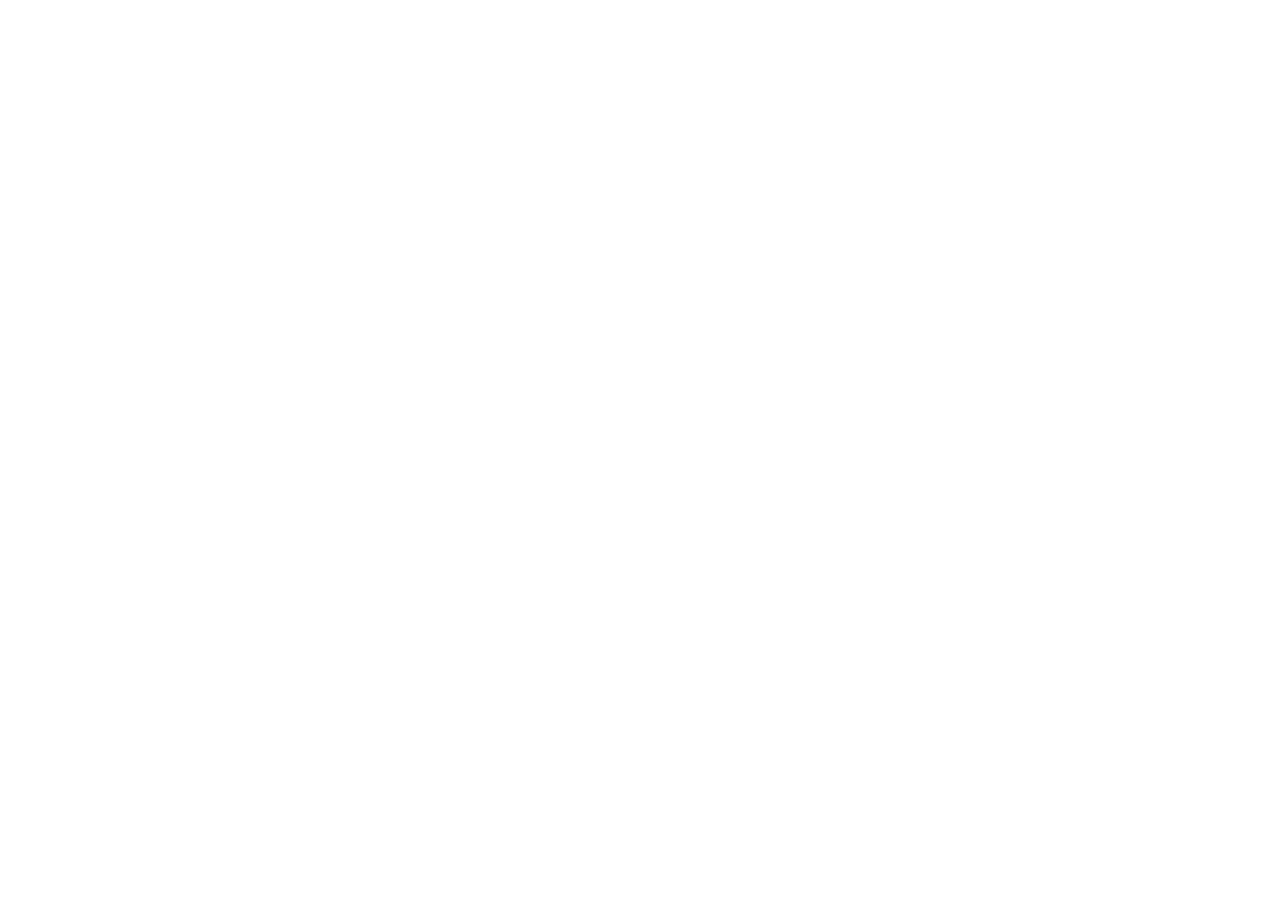
==== login.html @ 036896d8 "分支" ====
<!DOCTYPE html>
<html lang="en">
<head>
    <meta charset="UTF-8">
    <meta name="viewport" content="width=device-width, initial-scale=1.0">
    <title>登录页面</title>
    <link rel="stylesheet" href="assets/lib/layui/css/layui.css">
    <link rel="stylesheet" href="assets/css/login.css">
</head>
<body>
    <div class="login-bg">
        
    </div>
</body>
<script src="assets/lib/layui/layui.all.js"></script>
<script src="assets/js/login.js"></script>
</html>
---- assets/lib/layui/css/layui.css ----
/** layui-v2.5.6 MIT License By https://www.layui.com */
 .layui-inline,img{display:inline-block;vertical-align:middle}h1,h2,h3,h4,h5,h6{font-weight:400}.layui-edge,.layui-header,.layui-inline,.layui-main{position:relative}.layui-body,.layui-edge,.layui-elip{overflow:hidden}.layui-btn,.layui-edge,.layui-inline,img{vertical-align:middle}.layui-btn,.layui-disabled,.layui-icon,.layui-unselect{-moz-user-select:none;-webkit-user-select:none;-ms-user-select:none}.layui-elip,.layui-form-checkbox span,.layui-form-pane .layui-form-label{text-overflow:ellipsis;white-space:nowrap}.layui-breadcrumb,.layui-tree-btnGroup{visibility:hidden}blockquote,body,button,dd,div,dl,dt,form,h1,h2,h3,h4,h5,h6,input,li,ol,p,pre,td,textarea,th,ul{margin:0;padding:0;-webkit-tap-highlight-color:rgba(0,0,0,0)}a:active,a:hover{outline:0}img{border:none}li{list-style:none}table{border-collapse:collapse;border-spacing:0}h4,h5,h6{font-size:100%}button,input,optgroup,option,select,textarea{font-family:inherit;font-size:inherit;font-style:inherit;font-weight:inherit;outline:0}pre{white-space:pre-wrap;white-space:-moz-pre-wrap;white-space:-pre-wrap;white-space:-o-pre-wrap;word-wrap:break-word}body{line-height:24px;font:14px Helvetica Neue,Helvetica,PingFang SC,Tahoma,Arial,sans-serif}hr{height:1px;margin:10px 0;border:0;clear:both}a{color:#333;text-decoration:none}a:hover{color:#777}a cite{font-style:normal;*cursor:pointer}.layui-border-box,.layui-border-box *{box-sizing:border-box}.layui-box,.layui-box *{box-sizing:content-box}.layui-clear{clear:both;*zoom:1}.layui-clear:after{content:'\20';clear:both;*zoom:1;display:block;height:0}.layui-inline{*display:inline;*zoom:1}.layui-edge{display:inline-block;width:0;height:0;border-width:6px;border-style:dashed;border-color:transparent}.layui-edge-top{top:-4px;border-bottom-color:#999;border-bottom-style:solid}.layui-edge-right{border-left-color:#999;border-left-style:solid}.layui-edge-bottom{top:2px;border-top-color:#999;border-top-style:solid}.layui-edge-left{border-right-color:#999;border-right-style:solid}.layui-disabled,.layui-disabled:hover{color:#d2d2d2!important;cursor:not-allowed!important}.layui-circle{border-radius:100%}.layui-show{display:block!important}.layui-hide{display:none!important}@font-face{font-family:layui-icon;src:url(../font/iconfont.eot?v=256);src:url(../font/iconfont.eot?v=256#iefix) format('embedded-opentype'),url(../font/iconfont.woff2?v=256) format('woff2'),url(../font/iconfont.woff?v=256) format('woff'),url(../font/iconfont.ttf?v=256) format('truetype'),url(../font/iconfont.svg?v=256#layui-icon) format('svg')}.layui-icon{font-family:layui-icon!important;font-size:16px;font-style:normal;-webkit-font-smoothing:antialiased;-moz-osx-font-smoothing:grayscale}.layui-icon-reply-fill:before{content:"\e611"}.layui-icon-set-fill:before{content:"\e614"}.layui-icon-menu-fill:before{content:"\e60f"}.layui-icon-search:before{content:"\e615"}.layui-icon-share:before{content:"\e641"}.layui-icon-set-sm:before{content:"\e620"}.layui-icon-engine:before{content:"\e628"}.layui-icon-close:before{content:"\1006"}.layui-icon-close-fill:before{content:"\1007"}.layui-icon-chart-screen:before{content:"\e629"}.layui-icon-star:before{content:"\e600"}.layui-icon-circle-dot:before{content:"\e617"}.layui-icon-chat:before{content:"\e606"}.layui-icon-release:before{content:"\e609"}.layui-icon-list:before{content:"\e60a"}.layui-icon-chart:before{content:"\e62c"}.layui-icon-ok-circle:before{content:"\1005"}.layui-icon-layim-theme:before{content:"\e61b"}.layui-icon-table:before{content:"\e62d"}.layui-icon-right:before{content:"\e602"}.layui-icon-left:before{content:"\e603"}.layui-icon-cart-simple:before{content:"\e698"}.layui-icon-face-cry:before{content:"\e69c"}.layui-icon-face-smile:before{content:"\e6af"}.layui-icon-survey:before{content:"\e6b2"}.layui-icon-tree:before{content:"\e62e"}.layui-icon-ie:before{content:"\e7bb"}.layui-icon-upload-circle:before{content:"\e62f"}.layui-icon-add-circle:before{content:"\e61f"}.layui-icon-download-circle:before{content:"\e601"}.layui-icon-templeate-1:before{content:"\e630"}.layui-icon-util:before{content:"\e631"}.layui-icon-face-surprised:before{content:"\e664"}.layui-icon-edit:before{content:"\e642"}.layui-icon-speaker:before{content:"\e645"}.layui-icon-down:before{content:"\e61a"}.layui-icon-file:before{content:"\e621"}.layui-icon-layouts:before{content:"\e632"}.layui-icon-rate-half:before{content:"\e6c9"}.layui-icon-add-circle-fine:before{content:"\e608"}.layui-icon-prev-circle:before{content:"\e633"}.layui-icon-read:before{content:"\e705"}.layui-icon-404:before{content:"\e61c"}.layui-icon-carousel:before{content:"\e634"}.layui-icon-help:before{content:"\e607"}.layui-icon-code-circle:before{content:"\e635"}.layui-icon-windows:before{content:"\e67f"}.layui-icon-water:before{content:"\e636"}.layui-icon-username:before{content:"\e66f"}.layui-icon-find-fill:before{content:"\e670"}.layui-icon-about:before{content:"\e60b"}.layui-icon-location:before{content:"\e715"}.layui-icon-up:before{content:"\e619"}.layui-icon-pause:before{content:"\e651"}.layui-icon-date:before{content:"\e637"}.layui-icon-layim-uploadfile:before{content:"\e61d"}.layui-icon-delete:before{content:"\e640"}.layui-icon-play:before{content:"\e652"}.layui-icon-top:before{content:"\e604"}.layui-icon-firefox:before{content:"\e686"}.layui-icon-friends:before{content:"\e612"}.layui-icon-refresh-3:before{content:"\e9aa"}.layui-icon-ok:before{content:"\e605"}.layui-icon-layer:before{content:"\e638"}.layui-icon-face-smile-fine:before{content:"\e60c"}.layui-icon-dollar:before{content:"\e659"}.layui-icon-group:before{content:"\e613"}.layui-icon-layim-download:before{content:"\e61e"}.layui-icon-picture-fine:before{content:"\e60d"}.layui-icon-link:before{content:"\e64c"}.layui-icon-diamond:before{content:"\e735"}.layui-icon-log:before{content:"\e60e"}.layui-icon-key:before{content:"\e683"}.layui-icon-rate-solid:before{content:"\e67a"}.layui-icon-fonts-del:before{content:"\e64f"}.layui-icon-unlink:before{content:"\e64d"}.layui-icon-fonts-clear:before{content:"\e639"}.layui-icon-triangle-r:before{content:"\e623"}.layui-icon-circle:before{content:"\e63f"}.layui-icon-radio:before{content:"\e643"}.layui-icon-align-center:before{content:"\e647"}.layui-icon-align-right:before{content:"\e648"}.layui-icon-align-left:before{content:"\e649"}.layui-icon-loading-1:before{content:"\e63e"}.layui-icon-return:before{content:"\e65c"}.layui-icon-fonts-strong:before{content:"\e62b"}.layui-icon-upload:before{content:"\e67c"}.layui-icon-dialogue:before{content:"\e63a"}.layui-icon-video:before{content:"\e6ed"}.layui-icon-headset:before{content:"\e6fc"}.layui-icon-cellphone-fine:before{content:"\e63b"}.layui-icon-add-1:before{content:"\e654"}.layui-icon-face-smile-b:before{content:"\e650"}.layui-icon-fonts-html:before{content:"\e64b"}.layui-icon-screen-full:before{content:"\e622"}.layui-icon-form:before{content:"\e63c"}.layui-icon-cart:before{content:"\e657"}.layui-icon-camera-fill:before{content:"\e65d"}.layui-icon-tabs:before{content:"\e62a"}.layui-icon-heart-fill:before{content:"\e68f"}.layui-icon-fonts-code:before{content:"\e64e"}.layui-icon-ios:before{content:"\e680"}.layui-icon-at:before{content:"\e687"}.layui-icon-fire:before{content:"\e756"}.layui-icon-set:before{content:"\e716"}.layui-icon-fonts-u:before{content:"\e646"}.layui-icon-triangle-d:before{content:"\e625"}.layui-icon-tips:before{content:"\e702"}.layui-icon-picture:before{content:"\e64a"}.layui-icon-more-vertical:before{content:"\e671"}.layui-icon-bluetooth:before{content:"\e689"}.layui-icon-flag:before{content:"\e66c"}.layui-icon-loading:before{content:"\e63d"}.layui-icon-fonts-i:before{content:"\e644"}.layui-icon-refresh-1:before{content:"\e666"}.layui-icon-rmb:before{content:"\e65e"}.layui-icon-addition:before{content:"\e624"}.layui-icon-home:before{content:"\e68e"}.layui-icon-time:before{content:"\e68d"}.layui-icon-user:before{content:"\e770"}.layui-icon-notice:before{content:"\e667"}.layui-icon-chrome:before{content:"\e68a"}.layui-icon-edge:before{content:"\e68b"}.layui-icon-login-weibo:before{content:"\e675"}.layui-icon-voice:before{content:"\e688"}.layui-icon-upload-drag:before{content:"\e681"}.layui-icon-login-qq:before{content:"\e676"}.layui-icon-snowflake:before{content:"\e6b1"}.layui-icon-heart:before{content:"\e68c"}.layui-icon-logout:before{content:"\e682"}.layui-icon-file-b:before{content:"\e655"}.layui-icon-template:before{content:"\e663"}.layui-icon-transfer:before{content:"\e691"}.layui-icon-auz:before{content:"\e672"}.layui-icon-console:before{content:"\e665"}.layui-icon-app:before{content:"\e653"}.layui-icon-prev:before{content:"\e65a"}.layui-icon-website:before{content:"\e7ae"}.layui-icon-next:before{content:"\e65b"}.layui-icon-component:before{content:"\e857"}.layui-icon-android:before{content:"\e684"}.layui-icon-more:before{content:"\e65f"}.layui-icon-login-wechat:before{content:"\e677"}.layui-icon-shrink-right:before{content:"\e668"}.layui-icon-spread-left:before{content:"\e66b"}.layui-icon-camera:before{content:"\e660"}.layui-icon-note:before{content:"\e66e"}.layui-icon-refresh:before{content:"\e669"}.layui-icon-female:before{content:"\e661"}.layui-icon-male:before{content:"\e662"}.layui-icon-screen-restore:before{content:"\e758"}.layui-icon-password:before{content:"\e673"}.layui-icon-senior:before{content:"\e674"}.layui-icon-theme:before{content:"\e66a"}.layui-icon-tread:before{content:"\e6c5"}.layui-icon-praise:before{content:"\e6c6"}.layui-icon-star-fill:before{content:"\e658"}.layui-icon-rate:before{content:"\e67b"}.layui-icon-template-1:before{content:"\e656"}.layui-icon-vercode:before{content:"\e679"}.layui-icon-service:before{content:"\e626"}.layui-icon-cellphone:before{content:"\e678"}.layui-icon-print:before{content:"\e66d"}.layui-icon-cols:before{content:"\e610"}.layui-icon-wifi:before{content:"\e7e0"}.layui-icon-export:before{content:"\e67d"}.layui-icon-rss:before{content:"\e808"}.layui-icon-slider:before{content:"\e714"}.layui-icon-email:before{content:"\e618"}.layui-icon-subtraction:before{content:"\e67e"}.layui-icon-mike:before{content:"\e6dc"}.layui-icon-light:before{content:"\e748"}.layui-icon-gift:before{content:"\e627"}.layui-icon-mute:before{content:"\e685"}.layui-icon-reduce-circle:before{content:"\e616"}.layui-icon-music:before{content:"\e690"}.layui-main{width:1140px;margin:0 auto}.layui-header{z-index:1000;height:60px}.layui-header a:hover{transition:all .5s;-webkit-transition:all .5s}.layui-side{position:fixed;left:0;top:0;bottom:0;z-index:999;width:200px;overflow-x:hidden}.layui-side-scroll{position:relative;width:220px;height:100%;overflow-x:hidden}.layui-body{position:absolute;left:200px;right:0;top:0;bottom:0;z-index:998;width:auto;overflow-y:auto;box-sizing:border-box}.layui-layout-body{overflow:hidden}.layui-layout-admin .layui-header{background-color:#23262E}.layui-layout-admin .layui-side{top:60px;width:200px;overflow-x:hidden}.layui-layout-admin .layui-body{position:fixed;top:60px;bottom:44px}.layui-layout-admin .layui-main{width:auto;margin:0 15px}.layui-layout-admin .layui-footer{position:fixed;left:200px;right:0;bottom:0;height:44px;line-height:44px;padding:0 15px;background-color:#eee}.layui-layout-admin .layui-logo{position:absolute;left:0;top:0;width:200px;height:100%;line-height:60px;text-align:center;color:#009688;font-size:16px}.layui-layout-admin .layui-header .layui-nav{background:0 0}.layui-layout-left{position:absolute!important;left:200px;top:0}.layui-layout-right{position:absolute!important;right:0;top:0}.layui-container{position:relative;margin:0 auto;padding:0 15px;box-sizing:border-box}.layui-fluid{position:relative;margin:0 auto;padding:0 15px}.layui-row:after,.layui-row:before{content:'';display:block;clear:both}.layui-col-lg1,.layui-col-lg10,.layui-col-lg11,.layui-col-lg12,.layui-col-lg2,.layui-col-lg3,.layui-col-lg4,.layui-col-lg5,.layui-col-lg6,.layui-col-lg7,.layui-col-lg8,.layui-col-lg9,.layui-col-md1,.layui-col-md10,.layui-col-md11,.layui-col-md12,.layui-col-md2,.layui-col-md3,.layui-col-md4,.layui-col-md5,.layui-col-md6,.layui-col-md7,.layui-col-md8,.layui-col-md9,.layui-col-sm1,.layui-col-sm10,.layui-col-sm11,.layui-col-sm12,.layui-col-sm2,.layui-col-sm3,.layui-col-sm4,.layui-col-sm5,.layui-col-sm6,.layui-col-sm7,.layui-col-sm8,.layui-col-sm9,.layui-col-xs1,.layui-col-xs10,.layui-col-xs11,.layui-col-xs12,.layui-col-xs2,.layui-col-xs3,.layui-col-xs4,.layui-col-xs5,.layui-col-xs6,.layui-col-xs7,.layui-col-xs8,.layui-col-xs9{position:relative;display:block;box-sizing:border-box}.layui-col-xs1,.layui-col-xs10,.layui-col-xs11,.layui-col-xs12,.layui-col-xs2,.layui-col-xs3,.layui-col-xs4,.layui-col-xs5,.layui-col-xs6,.layui-col-xs7,.layui-col-xs8,.layui-col-xs9{float:left}.layui-col-xs1{width:8.33333333%}.layui-col-xs2{width:16.66666667%}.layui-col-xs3{width:25%}.layui-col-xs4{width:33.33333333%}.layui-col-xs5{width:41.66666667%}.layui-col-xs6{width:50%}.layui-col-xs7{width:58.33333333%}.layui-col-xs8{width:66.66666667%}.layui-col-xs9{width:75%}.layui-col-xs10{width:83.33333333%}.layui-col-xs11{width:91.66666667%}.layui-col-xs12{width:100%}.layui-col-xs-offset1{margin-left:8.33333333%}.layui-col-xs-offset2{margin-left:16.66666667%}.layui-col-xs-offset3{margin-left:25%}.layui-col-xs-offset4{margin-left:33.33333333%}.layui-col-xs-offset5{margin-left:41.66666667%}.layui-col-xs-offset6{margin-left:50%}.layui-col-xs-offset7{margin-left:58.33333333%}.layui-col-xs-offset8{margin-left:66.66666667%}.layui-col-xs-offset9{margin-left:75%}.layui-col-xs-offset10{margin-left:83.33333333%}.layui-col-xs-offset11{margin-left:91.66666667%}.layui-col-xs-offset12{margin-left:100%}@media screen and (max-width:768px){.layui-hide-xs{display:none!important}.layui-show-xs-block{display:block!important}.layui-show-xs-inline{display:inline!important}.layui-show-xs-inline-block{display:inline-block!important}}@media screen and (min-width:768px){.layui-container{width:750px}.layui-hide-sm{display:none!important}.layui-show-sm-block{display:block!important}.layui-show-sm-inline{display:inline!important}.layui-show-sm-inline-block{display:inline-block!important}.layui-col-sm1,.layui-col-sm10,.layui-col-sm11,.layui-col-sm12,.layui-col-sm2,.layui-col-sm3,.layui-col-sm4,.layui-col-sm5,.layui-col-sm6,.layui-col-sm7,.layui-col-sm8,.layui-col-sm9{float:left}.layui-col-sm1{width:8.33333333%}.layui-col-sm2{width:16.66666667%}.layui-col-sm3{width:25%}.layui-col-sm4{width:33.33333333%}.layui-col-sm5{width:41.66666667%}.layui-col-sm6{width:50%}.layui-col-sm7{width:58.33333333%}.layui-col-sm8{width:66.66666667%}.layui-col-sm9{width:75%}.layui-col-sm10{width:83.33333333%}.layui-col-sm11{width:91.66666667%}.layui-col-sm12{width:100%}.layui-col-sm-offset1{margin-left:8.33333333%}.layui-col-sm-offset2{margin-left:16.66666667%}.layui-col-sm-offset3{margin-left:25%}.layui-col-sm-offset4{margin-left:33.33333333%}.layui-col-sm-offset5{margin-left:41.66666667%}.layui-col-sm-offset6{margin-left:50%}.layui-col-sm-offset7{margin-left:58.33333333%}.layui-col-sm-offset8{margin-left:66.66666667%}.layui-col-sm-offset9{margin-left:75%}.layui-col-sm-offset10{margin-left:83.33333333%}.layui-col-sm-offset11{margin-left:91.66666667%}.layui-col-sm-offset12{margin-left:100%}}@media screen and (min-width:992px){.layui-container{width:970px}.layui-hide-md{display:none!important}.layui-show-md-block{display:block!important}.layui-show-md-inline{display:inline!important}.layui-show-md-inline-block{display:inline-block!important}.layui-col-md1,.layui-col-md10,.layui-col-md11,.layui-col-md12,.layui-col-md2,.layui-col-md3,.layui-col-md4,.layui-col-md5,.layui-col-md6,.layui-col-md7,.layui-col-md8,.layui-col-md9{float:left}.layui-col-md1{width:8.33333333%}.layui-col-md2{width:16.66666667%}.layui-col-md3{width:25%}.layui-col-md4{width:33.33333333%}.layui-col-md5{width:41.66666667%}.layui-col-md6{width:50%}.layui-col-md7{width:58.33333333%}.layui-col-md8{width:66.66666667%}.layui-col-md9{width:75%}.layui-col-md10{width:83.33333333%}.layui-col-md11{width:91.66666667%}.layui-col-md12{width:100%}.layui-col-md-offset1{margin-left:8.33333333%}.layui-col-md-offset2{margin-left:16.66666667%}.layui-col-md-offset3{margin-left:25%}.layui-col-md-offset4{margin-left:33.33333333%}.layui-col-md-offset5{margin-left:41.66666667%}.layui-col-md-offset6{margin-left:50%}.layui-col-md-offset7{margin-left:58.33333333%}.layui-col-md-offset8{margin-left:66.66666667%}.layui-col-md-offset9{margin-left:75%}.layui-col-md-offset10{margin-left:83.33333333%}.layui-col-md-offset11{margin-left:91.66666667%}.layui-col-md-offset12{margin-left:100%}}@media screen and (min-width:1200px){.layui-container{width:1170px}.layui-hide-lg{display:none!important}.layui-show-lg-block{display:block!important}.layui-show-lg-inline{display:inline!important}.layui-show-lg-inline-block{display:inline-block!important}.layui-col-lg1,.layui-col-lg10,.layui-col-lg11,.layui-col-lg12,.layui-col-lg2,.layui-col-lg3,.layui-col-lg4,.layui-col-lg5,.layui-col-lg6,.layui-col-lg7,.layui-col-lg8,.layui-col-lg9{float:left}.layui-col-lg1{width:8.33333333%}.layui-col-lg2{width:16.66666667%}.layui-col-lg3{width:25%}.layui-col-lg4{width:33.33333333%}.layui-col-lg5{width:41.66666667%}.layui-col-lg6{width:50%}.layui-col-lg7{width:58.33333333%}.layui-col-lg8{width:66.66666667%}.layui-col-lg9{width:75%}.layui-col-lg10{width:83.33333333%}.layui-col-lg11{width:91.66666667%}.layui-col-lg12{width:100%}.layui-col-lg-offset1{margin-left:8.33333333%}.layui-col-lg-offset2{margin-left:16.66666667%}.layui-col-lg-offset3{margin-left:25%}.layui-col-lg-offset4{margin-left:33.33333333%}.layui-col-lg-offset5{margin-left:41.66666667%}.layui-col-lg-offset6{margin-left:50%}.layui-col-lg-offset7{margin-left:58.33333333%}.layui-col-lg-offset8{margin-left:66.66666667%}.layui-col-lg-offset9{margin-left:75%}.layui-col-lg-offset10{margin-left:83.33333333%}.layui-col-lg-offset11{margin-left:91.66666667%}.layui-col-lg-offset12{margin-left:100%}}.layui-col-space1{margin:-.5px}.layui-col-space1>*{padding:.5px}.layui-col-space2{margin:-1px}.layui-col-space2>*{padding:1px}.layui-col-space4{margin:-2px}.layui-col-space4>*{padding:2px}.layui-col-space5{margin:-2.5px}.layui-col-space5>*{padding:2.5px}.layui-col-space6{margin:-3px}.layui-col-space6>*{padding:3px}.layui-col-space8{margin:-4px}.layui-col-space8>*{padding:4px}.layui-col-space10{margin:-5px}.layui-col-space10>*{padding:5px}.layui-col-space12{margin:-6px}.layui-col-space12>*{padding:6px}.layui-col-space14{margin:-7px}.layui-col-space14>*{padding:7px}.layui-col-space15{margin:-7.5px}.layui-col-space15>*{padding:7.5px}.layui-col-space16{margin:-8px}.layui-col-space16>*{padding:8px}.layui-col-space18{margin:-9px}.layui-col-space18>*{padding:9px}.layui-col-space20{margin:-10px}.layui-col-space20>*{padding:10px}.layui-col-space22{margin:-11px}.layui-col-space22>*{padding:11px}.layui-col-space24{margin:-12px}.layui-col-space24>*{padding:12px}.layui-col-space25{margin:-12.5px}.layui-col-space25>*{padding:12.5px}.layui-col-space26{margin:-13px}.layui-col-space26>*{padding:13px}.layui-col-space28{margin:-14px}.layui-col-space28>*{padding:14px}.layui-col-space30{margin:-15px}.layui-col-space30>*{padding:15px}.layui-btn,.layui-input,.layui-select,.layui-textarea,.layui-upload-button{outline:0;-webkit-appearance:none;transition:all .3s;-webkit-transition:all .3s;box-sizing:border-box}.layui-elem-quote{margin-bottom:10px;padding:15px;line-height:22px;border-left:5px solid #009688;border-radius:0 2px 2px 0;background-color:#f2f2f2}.layui-quote-nm{border-style:solid;border-width:1px 1px 1px 5px;background:0 0}.layui-elem-field{margin-bottom:10px;padding:0;border-width:1px;border-style:solid}.layui-elem-field legend{margin-left:20px;padding:0 10px;font-size:20px;font-weight:300}.layui-field-title{margin:10px 0 20px;border-width:1px 0 0}.layui-field-box{padding:10px 15px}.layui-field-title .layui-field-box{padding:10px 0}.layui-progress{position:relative;height:6px;border-radius:20px;background-color:#e2e2e2}.layui-progress-bar{position:absolute;left:0;top:0;width:0;max-width:100%;height:6px;border-radius:20px;text-align:right;background-color:#5FB878;transition:all .3s;-webkit-transition:all .3s}.layui-progress-big,.layui-progress-big .layui-progress-bar{height:18px;line-height:18px}.layui-progress-text{position:relative;top:-20px;line-height:18px;font-size:12px;color:#666}.layui-progress-big .layui-progress-text{position:static;padding:0 10px;color:#fff}.layui-collapse{border-width:1px;border-style:solid;border-radius:2px}.layui-colla-content,.layui-colla-item{border-top-width:1px;border-top-style:solid}.layui-colla-item:first-child{border-top:none}.layui-colla-title{position:relative;height:42px;line-height:42px;padding:0 15px 0 35px;color:#333;background-color:#f2f2f2;cursor:pointer;font-size:14px;overflow:hidden}.layui-colla-content{display:none;padding:10px 15px;line-height:22px;color:#666}.layui-colla-icon{position:absolute;left:15px;top:0;font-size:14px}.layui-card{margin-bottom:15px;border-radius:2px;background-color:#fff;box-shadow:0 1px 2px 0 rgba(0,0,0,.05)}.layui-card:last-child{margin-bottom:0}.layui-card-header{position:relative;height:42px;line-height:42px;padding:0 15px;border-bottom:1px solid #f6f6f6;color:#333;border-radius:2px 2px 0 0;font-size:14px}.layui-bg-black,.layui-bg-blue,.layui-bg-cyan,.layui-bg-green,.layui-bg-orange,.layui-bg-red{color:#fff!important}.layui-card-body{position:relative;padding:10px 15px;line-height:24px}.layui-card-body[pad15]{padding:15px}.layui-card-body[pad20]{padding:20px}.layui-card-body .layui-table{margin:5px 0}.layui-card .layui-tab{margin:0}.layui-panel-window{position:relative;padding:15px;border-radius:0;border-top:5px solid #E6E6E6;background-color:#fff}.layui-auxiliar-moving{position:fixed;left:0;right:0;top:0;bottom:0;width:100%;height:100%;background:0 0;z-index:9999999999}.layui-form-label,.layui-form-mid,.layui-form-select,.layui-input-block,.layui-input-inline,.layui-textarea{position:relative}.layui-bg-red{background-color:#FF5722!important}.layui-bg-orange{background-color:#FFB800!important}.layui-bg-green{background-color:#009688!important}.layui-bg-cyan{background-color:#2F4056!important}.layui-bg-blue{background-color:#1E9FFF!important}.layui-bg-black{background-color:#393D49!important}.layui-bg-gray{background-color:#eee!important;color:#666!important}.layui-badge-rim,.layui-colla-content,.layui-colla-item,.layui-collapse,.layui-elem-field,.layui-form-pane .layui-form-item[pane],.layui-form-pane .layui-form-label,.layui-input,.layui-layedit,.layui-layedit-tool,.layui-quote-nm,.layui-select,.layui-tab-bar,.layui-tab-card,.layui-tab-title,.layui-tab-title .layui-this:after,.layui-textarea{border-color:#e6e6e6}.layui-timeline-item:before,hr{background-color:#e6e6e6}.layui-text{line-height:22px;font-size:14px;color:#666}.layui-text h1,.layui-text h2,.layui-text h3{font-weight:500;color:#333}.layui-text h1{font-size:30px}.layui-text h2{font-size:24px}.layui-text h3{font-size:18px}.layui-text a:not(.layui-btn){color:#01AAED}.layui-text a:not(.layui-btn):hover{text-decoration:underline}.layui-text ul{padding:5px 0 5px 15px}.layui-text ul li{margin-top:5px;list-style-type:disc}.layui-text em,.layui-word-aux{color:#999!important;padding:0 5px!important}.layui-btn{display:inline-block;height:38px;line-height:38px;padding:0 18px;background-color:#009688;color:#fff;white-space:nowrap;text-align:center;font-size:14px;border:none;border-radius:2px;cursor:pointer}.layui-btn:hover{opacity:.8;filter:alpha(opacity=80);color:#fff}.layui-btn:active{opacity:1;filter:alpha(opacity=100)}.layui-btn+.layui-btn{margin-left:10px}.layui-btn-container{font-size:0}.layui-btn-container .layui-btn{margin-right:10px;margin-bottom:10px}.layui-btn-container .layui-btn+.layui-btn{margin-left:0}.layui-table .layui-btn-container .layui-btn{margin-bottom:9px}.layui-btn-radius{border-radius:100px}.layui-btn .layui-icon{margin-right:3px;font-size:18px;vertical-align:bottom;vertical-align:middle\9}.layui-btn-primary{border:1px solid #C9C9C9;background-color:#fff;color:#555}.layui-btn-primary:hover{border-color:#009688;color:#333}.layui-btn-normal{background-color:#1E9FFF}.layui-btn-warm{background-color:#FFB800}.layui-btn-danger{background-color:#FF5722}.layui-btn-checked{background-color:#5FB878}.layui-btn-disabled,.layui-btn-disabled:active,.layui-btn-disabled:hover{border:1px solid #e6e6e6;background-color:#FBFBFB;color:#C9C9C9;cursor:not-allowed;opacity:1}.layui-btn-lg{height:44px;line-height:44px;padding:0 25px;font-size:16px}.layui-btn-sm{height:30px;line-height:30px;padding:0 10px;font-size:12px}.layui-btn-sm i{font-size:16px!important}.layui-btn-xs{height:22px;line-height:22px;padding:0 5px;font-size:12px}.layui-btn-xs i{font-size:14px!important}.layui-btn-group{display:inline-block;vertical-align:middle;font-size:0}.layui-btn-group .layui-btn{margin-left:0!important;margin-right:0!important;border-left:1px solid rgba(255,255,255,.5);border-radius:0}.layui-btn-group .layui-btn-primary{border-left:none}.layui-btn-group .layui-btn-primary:hover{border-color:#C9C9C9;color:#009688}.layui-btn-group .layui-btn:first-child{border-left:none;border-radius:2px 0 0 2px}.layui-btn-group .layui-btn-primary:first-child{border-left:1px solid #c9c9c9}.layui-btn-group .layui-btn:last-child{border-radius:0 2px 2px 0}.layui-btn-group .layui-btn+.layui-btn{margin-left:0}.layui-btn-group+.layui-btn-group{margin-left:10px}.layui-btn-fluid{width:100%}.layui-input,.layui-select,.layui-textarea{height:38px;line-height:1.3;line-height:38px\9;border-width:1px;border-style:solid;background-color:#fff;border-radius:2px}.layui-input::-webkit-input-placeholder,.layui-select::-webkit-input-placeholder,.layui-textarea::-webkit-input-placeholder{line-height:1.3}.layui-input,.layui-textarea{display:block;width:100%;padding-left:10px}.layui-input:hover,.layui-textarea:hover{border-color:#D2D2D2!important}.layui-input:focus,.layui-textarea:focus{border-color:#C9C9C9!important}.layui-textarea{min-height:100px;height:auto;line-height:20px;padding:6px 10px;resize:vertical}.layui-select{padding:0 10px}.layui-form input[type=checkbox],.layui-form input[type=radio],.layui-form select{display:none}.layui-form [lay-ignore]{display:initial}.layui-form-item{margin-bottom:15px;clear:both;*zoom:1}.layui-form-item:after{content:'\20';clear:both;*zoom:1;display:block;height:0}.layui-form-label{float:left;display:block;padding:9px 15px;width:80px;font-weight:400;line-height:20px;text-align:right}.layui-form-label-col{display:block;float:none;padding:9px 0;line-height:20px;text-align:left}.layui-form-item .layui-inline{margin-bottom:5px;margin-right:10px}.layui-input-block{margin-left:110px;min-height:36px}.layui-input-inline{display:inline-block;vertical-align:middle}.layui-form-item .layui-input-inline{float:left;width:190px;margin-right:10px}.layui-form-text .layui-input-inline{width:auto}.layui-form-mid{float:left;display:block;padding:9px 0!important;line-height:20px;margin-right:10px}.layui-form-danger+.layui-form-select .layui-input,.layui-form-danger:focus{border-color:#FF5722!important}.layui-form-select .layui-input{padding-right:30px;cursor:pointer}.layui-form-select .layui-edge{position:absolute;right:10px;top:50%;margin-top:-3px;cursor:pointer;border-width:6px;border-top-color:#c2c2c2;border-top-style:solid;transition:all .3s;-webkit-transition:all .3s}.layui-form-select dl{display:none;position:absolute;left:0;top:42px;padding:5px 0;z-index:899;min-width:100%;border:1px solid #d2d2d2;max-height:300px;overflow-y:auto;background-color:#fff;border-radius:2px;box-shadow:0 2px 4px rgba(0,0,0,.12);box-sizing:border-box}.layui-form-select dl dd,.layui-form-select dl dt{padding:0 10px;line-height:36px;white-space:nowrap;overflow:hidden;text-overflow:ellipsis}.layui-form-select dl dt{font-size:12px;color:#999}.layui-form-select dl dd{cursor:pointer}.layui-form-select dl dd:hover{background-color:#f2f2f2;-webkit-transition:.5s all;transition:.5s all}.layui-form-select .layui-select-group dd{padding-left:20px}.layui-form-select dl dd.layui-select-tips{padding-left:10px!important;color:#999}.layui-form-select dl dd.layui-this{background-color:#5FB878;color:#fff}.layui-form-checkbox,.layui-form-select dl dd.layui-disabled{background-color:#fff}.layui-form-selected dl{display:block}.layui-form-checkbox,.layui-form-checkbox *,.layui-form-switch{display:inline-block;vertical-align:middle}.layui-form-selected .layui-edge{margin-top:-9px;-webkit-transform:rotate(180deg);transform:rotate(180deg);margin-top:-3px\9}:root .layui-form-selected .layui-edge{margin-top:-9px\0/IE9}.layui-form-selectup dl{top:auto;bottom:42px}.layui-select-none{margin:5px 0;text-align:center;color:#999}.layui-select-disabled .layui-disabled{border-color:#eee!important}.layui-select-disabled .layui-edge{border-top-color:#d2d2d2}.layui-form-checkbox{position:relative;height:30px;line-height:30px;margin-right:10px;padding-right:30px;cursor:pointer;font-size:0;-webkit-transition:.1s linear;transition:.1s linear;box-sizing:border-box}.layui-form-checkbox span{padding:0 10px;height:100%;font-size:14px;border-radius:2px 0 0 2px;background-color:#d2d2d2;color:#fff;overflow:hidden}.layui-form-checkbox:hover span{background-color:#c2c2c2}.layui-form-checkbox i{position:absolute;right:0;top:0;width:30px;height:28px;border:1px solid #d2d2d2;border-left:none;border-radius:0 2px 2px 0;color:#fff;font-size:20px;text-align:center}.layui-form-checkbox:hover i{border-color:#c2c2c2;color:#c2c2c2}.layui-form-checked,.layui-form-checked:hover{border-color:#5FB878}.layui-form-checked span,.layui-form-checked:hover span{background-color:#5FB878}.layui-form-checked i,.layui-form-checked:hover i{color:#5FB878}.layui-form-item .layui-form-checkbox{margin-top:4px}.layui-form-checkbox[lay-skin=primary]{height:auto!important;line-height:normal!important;min-width:18px;min-height:18px;border:none!important;margin-right:0;padding-left:28px;padding-right:0;background:0 0}.layui-form-checkbox[lay-skin=primary] span{padding-left:0;padding-right:15px;line-height:18px;background:0 0;color:#666}.layui-form-checkbox[lay-skin=primary] i{right:auto;left:0;width:16px;height:16px;line-height:16px;border:1px solid #d2d2d2;font-size:12px;border-radius:2px;background-color:#fff;-webkit-transition:.1s linear;transition:.1s linear}.layui-form-checkbox[lay-skin=primary]:hover i{border-color:#5FB878;color:#fff}.layui-form-checked[lay-skin=primary] i{border-color:#5FB878!important;background-color:#5FB878;color:#fff}.layui-checkbox-disbaled[lay-skin=primary] span{background:0 0!important;color:#c2c2c2}.layui-checkbox-disbaled[lay-skin=primary]:hover i{border-color:#d2d2d2}.layui-form-item .layui-form-checkbox[lay-skin=primary]{margin-top:10px}.layui-form-switch{position:relative;height:22px;line-height:22px;min-width:35px;padding:0 5px;margin-top:8px;border:1px solid #d2d2d2;border-radius:20px;cursor:pointer;background-color:#fff;-webkit-transition:.1s linear;transition:.1s linear}.layui-form-switch i{position:absolute;left:5px;top:3px;width:16px;height:16px;border-radius:20px;background-color:#d2d2d2;-webkit-transition:.1s linear;transition:.1s linear}.layui-form-switch em{position:relative;top:0;width:25px;margin-left:21px;padding:0!important;text-align:center!important;color:#999!important;font-style:normal!important;font-size:12px}.layui-form-onswitch{border-color:#5FB878;background-color:#5FB878}.layui-checkbox-disbaled,.layui-checkbox-disbaled i{border-color:#e2e2e2!important}.layui-form-onswitch i{left:100%;margin-left:-21px;background-color:#fff}.layui-form-onswitch em{margin-left:5px;margin-right:21px;color:#fff!important}.layui-checkbox-disbaled span{background-color:#e2e2e2!important}.layui-checkbox-disbaled:hover i{color:#fff!important}[lay-radio]{display:none}.layui-form-radio,.layui-form-radio *{display:inline-block;vertical-align:middle}.layui-form-radio{line-height:28px;margin:6px 10px 0 0;padding-right:10px;cursor:pointer;font-size:0}.layui-form-radio *{font-size:14px}.layui-form-radio>i{margin-right:8px;font-size:22px;color:#c2c2c2}.layui-form-radio>i:hover,.layui-form-radioed>i{color:#5FB878}.layui-radio-disbaled>i{color:#e2e2e2!important}.layui-form-pane .layui-form-label{width:110px;padding:8px 15px;height:38px;line-height:20px;border-width:1px;border-style:solid;border-radius:2px 0 0 2px;text-align:center;background-color:#FBFBFB;overflow:hidden;box-sizing:border-box}.layui-form-pane .layui-input-inline{margin-left:-1px}.layui-form-pane .layui-input-block{margin-left:110px;left:-1px}.layui-form-pane .layui-input{border-radius:0 2px 2px 0}.layui-form-pane .layui-form-text .layui-form-label{float:none;width:100%;border-radius:2px;box-sizing:border-box;text-align:left}.layui-form-pane .layui-form-text .layui-input-inline{display:block;margin:0;top:-1px;clear:both}.layui-form-pane .layui-form-text .layui-input-block{margin:0;left:0;top:-1px}.layui-form-pane .layui-form-text .layui-textarea{min-height:100px;border-radius:0 0 2px 2px}.layui-form-pane .layui-form-checkbox{margin:4px 0 4px 10px}.layui-form-pane .layui-form-radio,.layui-form-pane .layui-form-switch{margin-top:6px;margin-left:10px}.layui-form-pane .layui-form-item[pane]{position:relative;border-width:1px;border-style:solid}.layui-form-pane .layui-form-item[pane] .layui-form-label{position:absolute;left:0;top:0;height:100%;border-width:0 1px 0 0}.layui-form-pane .layui-form-item[pane] .layui-input-inline{margin-left:110px}@media screen and (max-width:450px){.layui-form-item .layui-form-label{text-overflow:ellipsis;overflow:hidden;white-space:nowrap}.layui-form-item .layui-inline{display:block;margin-right:0;margin-bottom:20px;clear:both}.layui-form-item .layui-inline:after{content:'\20';clear:both;display:block;height:0}.layui-form-item .layui-input-inline{display:block;float:none;left:-3px;width:auto;margin:0 0 10px 112px}.layui-form-item .layui-input-inline+.layui-form-mid{margin-left:110px;top:-5px;padding:0}.layui-form-item .layui-form-checkbox{margin-right:5px;margin-bottom:5px}}.layui-layedit{border-width:1px;border-style:solid;border-radius:2px}.layui-layedit-tool{padding:3px 5px;border-bottom-width:1px;border-bottom-style:solid;font-size:0}.layedit-tool-fixed{position:fixed;top:0;border-top:1px solid #e2e2e2}.layui-layedit-tool .layedit-tool-mid,.layui-layedit-tool .layui-icon{display:inline-block;vertical-align:middle;text-align:center;font-size:14px}.layui-layedit-tool .layui-icon{position:relative;width:32px;height:30px;line-height:30px;margin:3px 5px;color:#777;cursor:pointer;border-radius:2px}.layui-layedit-tool .layui-icon:hover{color:#393D49}.layui-layedit-tool .layui-icon:active{color:#000}.layui-layedit-tool .layedit-tool-active{background-color:#e2e2e2;color:#000}.layui-layedit-tool .layui-disabled,.layui-layedit-tool .layui-disabled:hover{color:#d2d2d2;cursor:not-allowed}.layui-layedit-tool .layedit-tool-mid{width:1px;height:18px;margin:0 10px;background-color:#d2d2d2}.layedit-tool-html{width:50px!important;font-size:30px!important}.layedit-tool-b,.layedit-tool-code,.layedit-tool-help{font-size:16px!important}.layedit-tool-d,.layedit-tool-face,.layedit-tool-image,.layedit-tool-unlink{font-size:18px!important}.layedit-tool-image input{position:absolute;font-size:0;left:0;top:0;width:100%;height:100%;opacity:.01;filter:Alpha(opacity=1);cursor:pointer}.layui-layedit-iframe iframe{display:block;width:100%}#LAY_layedit_code{overflow:hidden}.layui-laypage{display:inline-block;*display:inline;*zoom:1;vertical-align:middle;margin:10px 0;font-size:0}.layui-laypage>a:first-child,.layui-laypage>a:first-child em{border-radius:2px 0 0 2px}.layui-laypage>a:last-child,.layui-laypage>a:last-child em{border-radius:0 2px 2px 0}.layui-laypage>:first-child{margin-left:0!important}.layui-laypage>:last-child{margin-right:0!important}.layui-laypage a,.layui-laypage button,.layui-laypage input,.layui-laypage select,.layui-laypage span{border:1px solid #e2e2e2}.layui-laypage a,.layui-laypage span{display:inline-block;*display:inline;*zoom:1;vertical-align:middle;padding:0 15px;height:28px;line-height:28px;margin:0 -1px 5px 0;background-color:#fff;color:#333;font-size:12px}.layui-flow-more a *,.layui-laypage input,.layui-table-view select[lay-ignore]{display:inline-block}.layui-laypage a:hover{color:#009688}.layui-laypage em{font-style:normal}.layui-laypage .layui-laypage-spr{color:#999;font-weight:700}.layui-laypage a{text-decoration:none}.layui-laypage .layui-laypage-curr{position:relative}.layui-laypage .layui-laypage-curr em{position:relative;color:#fff}.layui-laypage .layui-laypage-curr .layui-laypage-em{position:absolute;left:-1px;top:-1px;padding:1px;width:100%;height:100%;background-color:#009688}.layui-laypage-em{border-radius:2px}.layui-laypage-next em,.layui-laypage-prev em{font-family:Sim sun;font-size:16px}.layui-laypage .layui-laypage-count,.layui-laypage .layui-laypage-limits,.layui-laypage .layui-laypage-refresh,.layui-laypage .layui-laypage-skip{margin-left:10px;margin-right:10px;padding:0;border:none}.layui-laypage .layui-laypage-limits,.layui-laypage .layui-laypage-refresh{vertical-align:top}.layui-laypage .layui-laypage-refresh i{font-size:18px;cursor:pointer}.layui-laypage select{height:22px;padding:3px;border-radius:2px;cursor:pointer}.layui-laypage .layui-laypage-skip{height:30px;line-height:30px;color:#999}.layui-laypage button,.layui-laypage input{height:30px;line-height:30px;border-radius:2px;vertical-align:top;background-color:#fff;box-sizing:border-box}.layui-laypage input{width:40px;margin:0 10px;padding:0 3px;text-align:center}.layui-laypage input:focus,.layui-laypage select:focus{border-color:#009688!important}.layui-laypage button{margin-left:10px;padding:0 10px;cursor:pointer}.layui-table,.layui-table-view{margin:10px 0}.layui-flow-more{margin:10px 0;text-align:center;color:#999;font-size:14px}.layui-flow-more a{height:32px;line-height:32px}.layui-flow-more a *{vertical-align:top}.layui-flow-more a cite{padding:0 20px;border-radius:3px;background-color:#eee;color:#333;font-style:normal}.layui-flow-more a cite:hover{opacity:.8}.layui-flow-more a i{font-size:30px;color:#737383}.layui-table{width:100%;background-color:#fff;color:#666}.layui-table tr{transition:all .3s;-webkit-transition:all .3s}.layui-table th{text-align:left;font-weight:400}.layui-table tbody tr:hover,.layui-table thead tr,.layui-table-click,.layui-table-header,.layui-table-hover,.layui-table-mend,.layui-table-patch,.layui-table-tool,.layui-table-total,.layui-table-total tr,.layui-table[lay-even] tr:nth-child(even){background-color:#f2f2f2}.layui-table td,.layui-table th,.layui-table-col-set,.layui-table-fixed-r,.layui-table-grid-down,.layui-table-header,.layui-table-page,.layui-table-tips-main,.layui-table-tool,.layui-table-total,.layui-table-view,.layui-table[lay-skin=line],.layui-table[lay-skin=row]{border-width:1px;border-style:solid;border-color:#e6e6e6}.layui-table td,.layui-table th{position:relative;padding:9px 15px;min-height:20px;line-height:20px;font-size:14px}.layui-table[lay-skin=line] td,.layui-table[lay-skin=line] th{border-width:0 0 1px}.layui-table[lay-skin=row] td,.layui-table[lay-skin=row] th{border-width:0 1px 0 0}.layui-table[lay-skin=nob] td,.layui-table[lay-skin=nob] th{border:none}.layui-table img{max-width:100px}.layui-table[lay-size=lg] td,.layui-table[lay-size=lg] th{padding:15px 30px}.layui-table-view .layui-table[lay-size=lg] .layui-table-cell{height:40px;line-height:40px}.layui-table[lay-size=sm] td,.layui-table[lay-size=sm] th{font-size:12px;padding:5px 10px}.layui-table-view .layui-table[lay-size=sm] .layui-table-cell{height:20px;line-height:20px}.layui-table[lay-data]{display:none}.layui-table-box{position:relative;overflow:hidden}.layui-table-view .layui-table{position:relative;width:auto;margin:0}.layui-table-view .layui-table[lay-skin=line]{border-width:0 1px 0 0}.layui-table-view .layui-table[lay-skin=row]{border-width:0 0 1px}.layui-table-view .layui-table td,.layui-table-view .layui-table th{padding:5px 0;border-top:none;border-left:none}.layui-table-view .layui-table th.layui-unselect .layui-table-cell span{cursor:pointer}.layui-table-view .layui-table td{cursor:default}.layui-table-view .layui-table td[data-edit=text]{cursor:text}.layui-table-view .layui-form-checkbox[lay-skin=primary] i{width:18px;height:18px}.layui-table-view .layui-form-radio{line-height:0;padding:0}.layui-table-view .layui-form-radio>i{margin:0;font-size:20px}.layui-table-init{position:absolute;left:0;top:0;width:100%;height:100%;text-align:center;z-index:110}.layui-table-init .layui-icon{position:absolute;left:50%;top:50%;margin:-15px 0 0 -15px;font-size:30px;color:#c2c2c2}.layui-table-header{border-width:0 0 1px;overflow:hidden}.layui-table-header .layui-table{margin-bottom:-1px}.layui-table-tool .layui-inline[lay-event]{position:relative;width:26px;height:26px;padding:5px;line-height:16px;margin-right:10px;text-align:center;color:#333;border:1px solid #ccc;cursor:pointer;-webkit-transition:.5s all;transition:.5s all}.layui-table-tool .layui-inline[lay-event]:hover{border:1px solid #999}.layui-table-tool-temp{padding-right:120px}.layui-table-tool-self{position:absolute;right:17px;top:10px}.layui-table-tool .layui-table-tool-self .layui-inline[lay-event]{margin:0 0 0 10px}.layui-table-tool-panel{position:absolute;top:29px;left:-1px;padding:5px 0;min-width:150px;min-height:40px;border:1px solid #d2d2d2;text-align:left;overflow-y:auto;background-color:#fff;box-shadow:0 2px 4px rgba(0,0,0,.12)}.layui-table-cell,.layui-table-tool-panel li{overflow:hidden;text-overflow:ellipsis;white-space:nowrap}.layui-table-tool-panel li{padding:0 10px;line-height:30px;-webkit-transition:.5s all;transition:.5s all}.layui-table-tool-panel li .layui-form-checkbox[lay-skin=primary]{width:100%;padding-left:28px}.layui-table-tool-panel li:hover{background-color:#f2f2f2}.layui-table-tool-panel li .layui-form-checkbox[lay-skin=primary] i{position:absolute;left:0;top:0}.layui-table-tool-panel li .layui-form-checkbox[lay-skin=primary] span{padding:0}.layui-table-tool .layui-table-tool-self .layui-table-tool-panel{left:auto;right:-1px}.layui-table-col-set{position:absolute;right:0;top:0;width:20px;height:100%;border-width:0 0 0 1px;background-color:#fff}.layui-table-sort{width:10px;height:20px;margin-left:5px;cursor:pointer!important}.layui-table-sort .layui-edge{position:absolute;left:5px;border-width:5px}.layui-table-sort .layui-table-sort-asc{top:3px;border-top:none;border-bottom-style:solid;border-bottom-color:#b2b2b2}.layui-table-sort .layui-table-sort-asc:hover{border-bottom-color:#666}.layui-table-sort .layui-table-sort-desc{bottom:5px;border-bottom:none;border-top-style:solid;border-top-color:#b2b2b2}.layui-table-sort .layui-table-sort-desc:hover{border-top-color:#666}.layui-table-sort[lay-sort=asc] .layui-table-sort-asc{border-bottom-color:#000}.layui-table-sort[lay-sort=desc] .layui-table-sort-desc{border-top-color:#000}.layui-table-cell{height:28px;line-height:28px;padding:0 15px;position:relative;box-sizing:border-box}.layui-table-cell .layui-form-checkbox[lay-skin=primary]{top:-1px;padding:0}.layui-table-cell .layui-table-link{color:#01AAED}.laytable-cell-checkbox,.laytable-cell-numbers,.laytable-cell-radio,.laytable-cell-space{padding:0;text-align:center}.layui-table-body{position:relative;overflow:auto;margin-right:-1px;margin-bottom:-1px}.layui-table-body .layui-none{line-height:26px;padding:15px;text-align:center;color:#999}.layui-table-fixed{position:absolute;left:0;top:0;z-index:101}.layui-table-fixed .layui-table-body{overflow:hidden}.layui-table-fixed-l{box-shadow:0 -1px 8px rgba(0,0,0,.08)}.layui-table-fixed-r{left:auto;right:-1px;border-width:0 0 0 1px;box-shadow:-1px 0 8px rgba(0,0,0,.08)}.layui-table-fixed-r .layui-table-header{position:relative;overflow:visible}.layui-table-mend{position:absolute;right:-49px;top:0;height:100%;width:50px}.layui-table-tool{position:relative;z-index:890;width:100%;min-height:50px;line-height:30px;padding:10px 15px;border-width:0 0 1px}.layui-table-tool .layui-btn-container{margin-bottom:-10px}.layui-table-page,.layui-table-total{border-width:1px 0 0;margin-bottom:-1px;overflow:hidden}.layui-table-page{position:relative;width:100%;padding:7px 7px 0;height:41px;font-size:12px;white-space:nowrap}.layui-table-page>div{height:26px}.layui-table-page .layui-laypage{margin:0}.layui-table-page .layui-laypage a,.layui-table-page .layui-laypage span{height:26px;line-height:26px;margin-bottom:10px;border:none;background:0 0}.layui-table-page .layui-laypage a,.layui-table-page .layui-laypage span.layui-laypage-curr{padding:0 12px}.layui-table-page .layui-laypage span{margin-left:0;padding:0}.layui-table-page .layui-laypage .layui-laypage-prev{margin-left:-7px!important}.layui-table-page .layui-laypage .layui-laypage-curr .layui-laypage-em{left:0;top:0;padding:0}.layui-table-page .layui-laypage button,.layui-table-page .layui-laypage input{height:26px;line-height:26px}.layui-table-page .layui-laypage input{width:40px}.layui-table-page .layui-laypage button{padding:0 10px}.layui-table-page select{height:18px}.layui-table-patch .layui-table-cell{padding:0;width:30px}.layui-table-edit{position:absolute;left:0;top:0;width:100%;height:100%;padding:0 14px 1px;border-radius:0;box-shadow:1px 1px 20px rgba(0,0,0,.15)}.layui-table-edit:focus{border-color:#5FB878!important}select.layui-table-edit{padding:0 0 0 10px;border-color:#C9C9C9}.layui-table-view .layui-form-checkbox,.layui-table-view .layui-form-radio,.layui-table-view .layui-form-switch{top:0;margin:0;box-sizing:content-box}.layui-table-view .layui-form-checkbox{top:-1px;height:26px;line-height:26px}.layui-table-view .layui-form-checkbox i{height:26px}.layui-table-grid .layui-table-cell{overflow:visible}.layui-table-grid-down{position:absolute;top:0;right:0;width:26px;height:100%;padding:5px 0;border-width:0 0 0 1px;text-align:center;background-color:#fff;color:#999;cursor:pointer}.layui-table-grid-down .layui-icon{position:absolute;top:50%;left:50%;margin:-8px 0 0 -8px}.layui-table-grid-down:hover{background-color:#fbfbfb}body .layui-table-tips .layui-layer-content{background:0 0;padding:0;box-shadow:0 1px 6px rgba(0,0,0,.12)}.layui-table-tips-main{margin:-44px 0 0 -1px;max-height:150px;padding:8px 15px;font-size:14px;overflow-y:scroll;background-color:#fff;color:#666}.layui-table-tips-c{position:absolute;right:-3px;top:-13px;width:20px;height:20px;padding:3px;cursor:pointer;background-color:#666;border-radius:50%;color:#fff}.layui-table-tips-c:hover{background-color:#777}.layui-table-tips-c:before{position:relative;right:-2px}.layui-upload-file{display:none!important;opacity:.01;filter:Alpha(opacity=1)}.layui-upload-drag,.layui-upload-form,.layui-upload-wrap{display:inline-block}.layui-upload-list{margin:10px 0}.layui-upload-choose{padding:0 10px;color:#999}.layui-upload-drag{position:relative;padding:30px;border:1px dashed #e2e2e2;background-color:#fff;text-align:center;cursor:pointer;color:#999}.layui-upload-drag .layui-icon{font-size:50px;color:#009688}.layui-upload-drag[lay-over]{border-color:#009688}.layui-upload-iframe{position:absolute;width:0;height:0;border:0;visibility:hidden}.layui-upload-wrap{position:relative;vertical-align:middle}.layui-upload-wrap .layui-upload-file{display:block!important;position:absolute;left:0;top:0;z-index:10;font-size:100px;width:100%;height:100%;opacity:.01;filter:Alpha(opacity=1);cursor:pointer}.layui-transfer-active,.layui-transfer-box{display:inline-block;vertical-align:middle}.layui-transfer-box,.layui-transfer-header,.layui-transfer-search{border-width:0;border-style:solid;border-color:#e6e6e6}.layui-transfer-box{position:relative;border-width:1px;width:200px;height:360px;border-radius:2px;background-color:#fff}.layui-transfer-box .layui-form-checkbox{width:100%;margin:0!important}.layui-transfer-header{height:38px;line-height:38px;padding:0 10px;border-bottom-width:1px}.layui-transfer-search{position:relative;padding:10px;border-bottom-width:1px}.layui-transfer-search .layui-input{height:32px;padding-left:30px;font-size:12px}.layui-transfer-search .layui-icon-search{position:absolute;left:20px;top:50%;margin-top:-8px;color:#666}.layui-transfer-active{margin:0 15px}.layui-transfer-active .layui-btn{display:block;margin:0;padding:0 15px;background-color:#5FB878;border-color:#5FB878;color:#fff}.layui-transfer-active .layui-btn-disabled{background-color:#FBFBFB;border-color:#e6e6e6;color:#C9C9C9}.layui-transfer-active .layui-btn:first-child{margin-bottom:15px}.layui-transfer-active .layui-btn .layui-icon{margin:0;font-size:14px!important}.layui-transfer-data{padding:5px 0;overflow:auto}.layui-transfer-data li{height:32px;line-height:32px;padding:0 10px}.layui-transfer-data li:hover{background-color:#f2f2f2;transition:.5s all}.layui-transfer-data .layui-none{padding:15px 10px;text-align:center;color:#999}.layui-nav{position:relative;padding:0 20px;background-color:#393D49;color:#fff;border-radius:2px;font-size:0;box-sizing:border-box}.layui-nav *{font-size:14px}.layui-nav .layui-nav-item{position:relative;display:inline-block;*display:inline;*zoom:1;vertical-align:middle;line-height:60px}.layui-nav .layui-nav-item a{display:block;padding:0 20px;color:#fff;color:rgba(255,255,255,.7);transition:all .3s;-webkit-transition:all .3s}.layui-nav .layui-this:after,.layui-nav-bar,.layui-nav-tree .layui-nav-itemed:after{position:absolute;left:0;top:0;width:0;height:5px;background-color:#5FB878;transition:all .2s;-webkit-transition:all .2s}.layui-nav-bar{z-index:1000}.layui-nav .layui-nav-item a:hover,.layui-nav .layui-this a{color:#fff}.layui-nav .layui-this:after{content:'';top:auto;bottom:0;width:100%}.layui-nav-img{width:30px;height:30px;margin-right:10px;border-radius:50%}.layui-nav .layui-nav-more{content:'';width:0;height:0;border-style:solid dashed dashed;border-color:#fff transparent transparent;overflow:hidden;cursor:pointer;transition:all .2s;-webkit-transition:all .2s;position:absolute;top:50%;right:3px;margin-top:-3px;border-width:6px;border-top-color:rgba(255,255,255,.7)}.layui-nav .layui-nav-mored,.layui-nav-itemed>a .layui-nav-more{margin-top:-9px;border-style:dashed dashed solid;border-color:transparent transparent #fff}.layui-nav-child{display:none;position:absolute;left:0;top:65px;min-width:100%;line-height:36px;padding:5px 0;box-shadow:0 2px 4px rgba(0,0,0,.12);border:1px solid #d2d2d2;background-color:#fff;z-index:100;border-radius:2px;white-space:nowrap}.layui-nav .layui-nav-child a{color:#333}.layui-nav .layui-nav-child a:hover{background-color:#f2f2f2;color:#000}.layui-nav-child dd{position:relative}.layui-nav .layui-nav-child dd.layui-this a,.layui-nav-child dd.layui-this{background-color:#5FB878;color:#fff}.layui-nav-child dd.layui-this:after{display:none}.layui-nav-tree{width:200px;padding:0}.layui-nav-tree .layui-nav-item{display:block;width:100%;line-height:45px}.layui-nav-tree .layui-nav-item a{position:relative;height:45px;line-height:45px;text-overflow:ellipsis;overflow:hidden;white-space:nowrap}.layui-nav-tree .layui-nav-item a:hover{background-color:#4E5465}.layui-nav-tree .layui-nav-bar{width:5px;height:0;background-color:#009688}.layui-nav-tree .layui-nav-child dd.layui-this,.layui-nav-tree .layui-nav-child dd.layui-this a,.layui-nav-tree .layui-this,.layui-nav-tree .layui-this>a,.layui-nav-tree .layui-this>a:hover{background-color:#009688;color:#fff}.layui-nav-tree .layui-this:after{display:none}.layui-nav-itemed>a,.layui-nav-tree .layui-nav-title a,.layui-nav-tree .layui-nav-title a:hover{color:#fff!important}.layui-nav-tree .layui-nav-child{position:relative;z-index:0;top:0;border:none;box-shadow:none}.layui-nav-tree .layui-nav-child a{height:40px;line-height:40px;color:#fff;color:rgba(255,255,255,.7)}.layui-nav-tree .layui-nav-child,.layui-nav-tree .layui-nav-child a:hover{background:0 0;color:#fff}.layui-nav-tree .layui-nav-more{right:10px}.layui-nav-itemed>.layui-nav-child{display:block;padding:0;background-color:rgba(0,0,0,.3)!important}.layui-nav-itemed>.layui-nav-child>.layui-this>.layui-nav-child{display:block}.layui-nav-side{position:fixed;top:0;bottom:0;left:0;overflow-x:hidden;z-index:999}.layui-bg-blue .layui-nav-bar,.layui-bg-blue .layui-nav-itemed:after,.layui-bg-blue .layui-this:after{background-color:#93D1FF}.layui-bg-blue .layui-nav-child dd.layui-this{background-color:#1E9FFF}.layui-bg-blue .layui-nav-itemed>a,.layui-nav-tree.layui-bg-blue .layui-nav-title a,.layui-nav-tree.layui-bg-blue .layui-nav-title a:hover{background-color:#007DDB!important}.layui-breadcrumb{font-size:0}.layui-breadcrumb>*{font-size:14px}.layui-breadcrumb a{color:#999!important}.layui-breadcrumb a:hover{color:#5FB878!important}.layui-breadcrumb a cite{color:#666;font-style:normal}.layui-breadcrumb span[lay-separator]{margin:0 10px;color:#999}.layui-tab{margin:10px 0;text-align:left!important}.layui-tab[overflow]>.layui-tab-title{overflow:hidden}.layui-tab-title{position:relative;left:0;height:40px;white-space:nowrap;font-size:0;border-bottom-width:1px;border-bottom-style:solid;transition:all .2s;-webkit-transition:all .2s}.layui-tab-title li{display:inline-block;*display:inline;*zoom:1;vertical-align:middle;font-size:14px;transition:all .2s;-webkit-transition:all .2s;position:relative;line-height:40px;min-width:65px;padding:0 15px;text-align:center;cursor:pointer}.layui-tab-title li a{display:block}.layui-tab-title .layui-this{color:#000}.layui-tab-title .layui-this:after{position:absolute;left:0;top:0;content:'';width:100%;height:41px;border-width:1px;border-style:solid;border-bottom-color:#fff;border-radius:2px 2px 0 0;box-sizing:border-box;pointer-events:none}.layui-tab-bar{position:absolute;right:0;top:0;z-index:10;width:30px;height:39px;line-height:39px;border-width:1px;border-style:solid;border-radius:2px;text-align:center;background-color:#fff;cursor:pointer}.layui-tab-bar .layui-icon{position:relative;display:inline-block;top:3px;transition:all .3s;-webkit-transition:all .3s}.layui-tab-item{display:none}.layui-tab-more{padding-right:30px;height:auto!important;white-space:normal!important}.layui-tab-more li.layui-this:after{border-bottom-color:#e2e2e2;border-radius:2px}.layui-tab-more .layui-tab-bar .layui-icon{top:-2px;top:3px\9;-webkit-transform:rotate(180deg);transform:rotate(180deg)}:root .layui-tab-more .layui-tab-bar .layui-icon{top:-2px\0/IE9}.layui-tab-content{padding:10px}.layui-tab-title li .layui-tab-close{position:relative;display:inline-block;width:18px;height:18px;line-height:20px;margin-left:8px;top:1px;text-align:center;font-size:14px;color:#c2c2c2;transition:all .2s;-webkit-transition:all .2s}.layui-tab-title li .layui-tab-close:hover{border-radius:2px;background-color:#FF5722;color:#fff}.layui-tab-brief>.layui-tab-title .layui-this{color:#009688}.layui-tab-brief>.layui-tab-more li.layui-this:after,.layui-tab-brief>.layui-tab-title .layui-this:after{border:none;border-radius:0;border-bottom:2px solid #5FB878}.layui-tab-brief[overflow]>.layui-tab-title .layui-this:after{top:-1px}.layui-tab-card{border-width:1px;border-style:solid;border-radius:2px;box-shadow:0 2px 5px 0 rgba(0,0,0,.1)}.layui-tab-card>.layui-tab-title{background-color:#f2f2f2}.layui-tab-card>.layui-tab-title li{margin-right:-1px;margin-left:-1px}.layui-tab-card>.layui-tab-title .layui-this{background-color:#fff}.layui-tab-card>.layui-tab-title .layui-this:after{border-top:none;border-width:1px;border-bottom-color:#fff}.layui-tab-card>.layui-tab-title .layui-tab-bar{height:40px;line-height:40px;border-radius:0;border-top:none;border-right:none}.layui-tab-card>.layui-tab-more .layui-this{background:0 0;color:#5FB878}.layui-tab-card>.layui-tab-more .layui-this:after{border:none}.layui-timeline{padding-left:5px}.layui-timeline-item{position:relative;padding-bottom:20px}.layui-timeline-axis{position:absolute;left:-5px;top:0;z-index:10;width:20px;height:20px;line-height:20px;background-color:#fff;color:#5FB878;border-radius:50%;text-align:center;cursor:pointer}.layui-timeline-axis:hover{color:#FF5722}.layui-timeline-item:before{content:'';position:absolute;left:5px;top:0;z-index:0;width:1px;height:100%}.layui-timeline-item:last-child:before{display:none}.layui-timeline-item:first-child:before{display:block}.layui-timeline-content{padding-left:25px}.layui-timeline-title{position:relative;margin-bottom:10px}.layui-badge,.layui-badge-dot,.layui-badge-rim{position:relative;display:inline-block;padding:0 6px;font-size:12px;text-align:center;background-color:#FF5722;color:#fff;border-radius:2px}.layui-badge{height:18px;line-height:18px}.layui-badge-dot{width:8px;height:8px;padding:0;border-radius:50%}.layui-badge-rim{height:18px;line-height:18px;border-width:1px;border-style:solid;background-color:#fff;color:#666}.layui-btn .layui-badge,.layui-btn .layui-badge-dot{margin-left:5px}.layui-nav .layui-badge,.layui-nav .layui-badge-dot{position:absolute;top:50%;margin:-8px 6px 0}.layui-tab-title .layui-badge,.layui-tab-title .layui-badge-dot{left:5px;top:-2px}.layui-carousel{position:relative;left:0;top:0;background-color:#f8f8f8}.layui-carousel>[carousel-item]{position:relative;width:100%;height:100%;overflow:hidden}.layui-carousel>[carousel-item]:before{position:absolute;content:'\e63d';left:50%;top:50%;width:100px;line-height:20px;margin:-10px 0 0 -50px;text-align:center;color:#c2c2c2;font-family:layui-icon!important;font-size:30px;font-style:normal;-webkit-font-smoothing:antialiased;-moz-osx-font-smoothing:grayscale}.layui-carousel>[carousel-item]>*{display:none;position:absolute;left:0;top:0;width:100%;height:100%;background-color:#f8f8f8;transition-duration:.3s;-webkit-transition-duration:.3s}.layui-carousel-updown>*{-webkit-transition:.3s ease-in-out up;transition:.3s ease-in-out up}.layui-carousel-arrow{display:none\9;opacity:0;position:absolute;left:10px;top:50%;margin-top:-18px;width:36px;height:36px;line-height:36px;text-align:center;font-size:20px;border:0;border-radius:50%;background-color:rgba(0,0,0,.2);color:#fff;-webkit-transition-duration:.3s;transition-duration:.3s;cursor:pointer}.layui-carousel-arrow[lay-type=add]{left:auto!important;right:10px}.layui-carousel:hover .layui-carousel-arrow[lay-type=add],.layui-carousel[lay-arrow=always] .layui-carousel-arrow[lay-type=add]{right:20px}.layui-carousel[lay-arrow=always] .layui-carousel-arrow{opacity:1;left:20px}.layui-carousel[lay-arrow=none] .layui-carousel-arrow{display:none}.layui-carousel-arrow:hover,.layui-carousel-ind ul:hover{background-color:rgba(0,0,0,.35)}.layui-carousel:hover .layui-carousel-arrow{display:block\9;opacity:1;left:20px}.layui-carousel-ind{position:relative;top:-35px;width:100%;line-height:0!important;text-align:center;font-size:0}.layui-carousel[lay-indicator=outside]{margin-bottom:30px}.layui-carousel[lay-indicator=outside] .layui-carousel-ind{top:10px}.layui-carousel[lay-indicator=outside] .layui-carousel-ind ul{background-color:rgba(0,0,0,.5)}.layui-carousel[lay-indicator=none] .layui-carousel-ind{display:none}.layui-carousel-ind ul{display:inline-block;padding:5px;background-color:rgba(0,0,0,.2);border-radius:10px;-webkit-transition-duration:.3s;transition-duration:.3s}.layui-carousel-ind li{display:inline-block;width:10px;height:10px;margin:0 3px;font-size:14px;background-color:#e2e2e2;background-color:rgba(255,255,255,.5);border-radius:50%;cursor:pointer;-webkit-transition-duration:.3s;transition-duration:.3s}.layui-carousel-ind li:hover{background-color:rgba(255,255,255,.7)}.layui-carousel-ind li.layui-this{background-color:#fff}.layui-carousel>[carousel-item]>.layui-carousel-next,.layui-carousel>[carousel-item]>.layui-carousel-prev,.layui-carousel>[carousel-item]>.layui-this{display:block}.layui-carousel>[carousel-item]>.layui-this{left:0}.layui-carousel>[carousel-item]>.layui-carousel-prev{left:-100%}.layui-carousel>[carousel-item]>.layui-carousel-next{left:100%}.layui-carousel>[carousel-item]>.layui-carousel-next.layui-carousel-left,.layui-carousel>[carousel-item]>.layui-carousel-prev.layui-carousel-right{left:0}.layui-carousel>[carousel-item]>.layui-this.layui-carousel-left{left:-100%}.layui-carousel>[carousel-item]>.layui-this.layui-carousel-right{left:100%}.layui-carousel[lay-anim=updown] .layui-carousel-arrow{left:50%!important;top:20px;margin:0 0 0 -18px}.layui-carousel[lay-anim=updown]>[carousel-item]>*,.layui-carousel[lay-anim=fade]>[carousel-item]>*{left:0!important}.layui-carousel[lay-anim=updown] .layui-carousel-arrow[lay-type=add]{top:auto!important;bottom:20px}.layui-carousel[lay-anim=updown] .layui-carousel-ind{position:absolute;top:50%;right:20px;width:auto;height:auto}.layui-carousel[lay-anim=updown] .layui-carousel-ind ul{padding:3px 5px}.layui-carousel[lay-anim=updown] .layui-carousel-ind li{display:block;margin:6px 0}.layui-carousel[lay-anim=updown]>[carousel-item]>.layui-this{top:0}.layui-carousel[lay-anim=updown]>[carousel-item]>.layui-carousel-prev{top:-100%}.layui-carousel[lay-anim=updown]>[carousel-item]>.layui-carousel-next{top:100%}.layui-carousel[lay-anim=updown]>[carousel-item]>.layui-carousel-next.layui-carousel-left,.layui-carousel[lay-anim=updown]>[carousel-item]>.layui-carousel-prev.layui-carousel-right{top:0}.layui-carousel[lay-anim=updown]>[carousel-item]>.layui-this.layui-carousel-left{top:-100%}.layui-carousel[lay-anim=updown]>[carousel-item]>.layui-this.layui-carousel-right{top:100%}.layui-carousel[lay-anim=fade]>[carousel-item]>.layui-carousel-next,.layui-carousel[lay-anim=fade]>[carousel-item]>.layui-carousel-prev{opacity:0}.layui-carousel[lay-anim=fade]>[carousel-item]>.layui-carousel-next.layui-carousel-left,.layui-carousel[lay-anim=fade]>[carousel-item]>.layui-carousel-prev.layui-carousel-right{opacity:1}.layui-carousel[lay-anim=fade]>[carousel-item]>.layui-this.layui-carousel-left,.layui-carousel[lay-anim=fade]>[carousel-item]>.layui-this.layui-carousel-right{opacity:0}.layui-fixbar{position:fixed;right:15px;bottom:15px;z-index:999999}.layui-fixbar li{width:50px;height:50px;line-height:50px;margin-bottom:1px;text-align:center;cursor:pointer;font-size:30px;background-color:#9F9F9F;color:#fff;border-radius:2px;opacity:.95}.layui-fixbar li:hover{opacity:.85}.layui-fixbar li:active{opacity:1}.layui-fixbar .layui-fixbar-top{display:none;font-size:40px}body .layui-util-face{border:none;background:0 0}body .layui-util-face .layui-layer-content{padding:0;background-color:#fff;color:#666;box-shadow:none}.layui-util-face .layui-layer-TipsG{display:none}.layui-util-face ul{position:relative;width:372px;padding:10px;border:1px solid #D9D9D9;background-color:#fff;box-shadow:0 0 20px rgba(0,0,0,.2)}.layui-util-face ul li{cursor:pointer;float:left;border:1px solid #e8e8e8;height:22px;width:26px;overflow:hidden;margin:-1px 0 0 -1px;padding:4px 2px;text-align:center}.layui-util-face ul li:hover{position:relative;z-index:2;border:1px solid #eb7350;background:#fff9ec}.layui-code{position:relative;margin:10px 0;padding:15px;line-height:20px;border:1px solid #ddd;border-left-width:6px;background-color:#F2F2F2;color:#333;font-family:Courier New;font-size:12px}.layui-rate,.layui-rate *{display:inline-block;vertical-align:middle}.layui-rate{padding:10px 5px 10px 0;font-size:0}.layui-rate li i.layui-icon{font-size:20px;color:#FFB800;margin-right:5px;transition:all .3s;-webkit-transition:all .3s}.layui-rate li i:hover{cursor:pointer;transform:scale(1.12);-webkit-transform:scale(1.12)}.layui-rate[readonly] li i:hover{cursor:default;transform:scale(1)}.layui-colorpicker{width:26px;height:26px;border:1px solid #e6e6e6;padding:5px;border-radius:2px;line-height:24px;display:inline-block;cursor:pointer;transition:all .3s;-webkit-transition:all .3s}.layui-colorpicker:hover{border-color:#d2d2d2}.layui-colorpicker.layui-colorpicker-lg{width:34px;height:34px;line-height:32px}.layui-colorpicker.layui-colorpicker-sm{width:24px;height:24px;line-height:22px}.layui-colorpicker.layui-colorpicker-xs{width:22px;height:22px;line-height:20px}.layui-colorpicker-trigger-bgcolor{display:block;background:url([data-uri]);border-radius:2px}.layui-colorpicker-trigger-span{display:block;height:100%;box-sizing:border-box;border:1px solid rgba(0,0,0,.15);border-radius:2px;text-align:center}.layui-colorpicker-trigger-i{display:inline-block;color:#FFF;font-size:12px}.layui-colorpicker-trigger-i.layui-icon-close{color:#999}.layui-colorpicker-main{position:absolute;z-index:66666666;width:280px;padding:7px;background:#FFF;border:1px solid #d2d2d2;border-radius:2px;box-shadow:0 2px 4px rgba(0,0,0,.12)}.layui-colorpicker-main-wrapper{height:180px;position:relative}.layui-colorpicker-basis{width:260px;height:100%;position:relative}.layui-colorpicker-basis-white{width:100%;height:100%;position:absolute;top:0;left:0;background:linear-gradient(90deg,#FFF,hsla(0,0%,100%,0))}.layui-colorpicker-basis-black{width:100%;height:100%;position:absolute;top:0;left:0;background:linear-gradient(0deg,#000,transparent)}.layui-colorpicker-basis-cursor{width:10px;height:10px;border:1px solid #FFF;border-radius:50%;position:absolute;top:-3px;right:-3px;cursor:pointer}.layui-colorpicker-side{position:absolute;top:0;right:0;width:12px;height:100%;background:linear-gradient(red,#FF0,#0F0,#0FF,#00F,#F0F,red)}.layui-colorpicker-side-slider{width:100%;height:5px;box-shadow:0 0 1px #888;box-sizing:border-box;background:#FFF;border-radius:1px;border:1px solid #f0f0f0;cursor:pointer;position:absolute;left:0}.layui-colorpicker-main-alpha{display:none;height:12px;margin-top:7px;background:url([data-uri])}.layui-colorpicker-alpha-bgcolor{height:100%;position:relative}.layui-colorpicker-alpha-slider{width:5px;height:100%;box-shadow:0 0 1px #888;box-sizing:border-box;background:#FFF;border-radius:1px;border:1px solid #f0f0f0;cursor:pointer;position:absolute;top:0}.layui-colorpicker-main-pre{padding-top:7px;font-size:0}.layui-colorpicker-pre{width:20px;height:20px;border-radius:2px;display:inline-block;margin-left:6px;margin-bottom:7px;cursor:pointer}.layui-colorpicker-pre:nth-child(11n+1){margin-left:0}.layui-colorpicker-pre-isalpha{background:url([data-uri])}.layui-colorpicker-pre.layui-this{box-shadow:0 0 3px 2px rgba(0,0,0,.15)}.layui-colorpicker-pre>div{height:100%;border-radius:2px}.layui-colorpicker-main-input{text-align:right;padding-top:7px}.layui-colorpicker-main-input .layui-btn-container .layui-btn{margin:0 0 0 10px}.layui-colorpicker-main-input div.layui-inline{float:left;margin-right:10px;font-size:14px}.layui-colorpicker-main-input input.layui-input{width:150px;height:30px;color:#666}.layui-slider{height:4px;background:#e2e2e2;border-radius:3px;position:relative;cursor:pointer}.layui-slider-bar{border-radius:3px;position:absolute;height:100%}.layui-slider-step{position:absolute;top:0;width:4px;height:4px;border-radius:50%;background:#FFF;-webkit-transform:translateX(-50%);transform:translateX(-50%)}.layui-slider-wrap{width:36px;height:36px;position:absolute;top:-16px;-webkit-transform:translateX(-50%);transform:translateX(-50%);z-index:10;text-align:center}.layui-slider-wrap-btn{width:12px;height:12px;border-radius:50%;background:#FFF;display:inline-block;vertical-align:middle;cursor:pointer;transition:.3s}.layui-slider-wrap:after{content:"";height:100%;display:inline-block;vertical-align:middle}.layui-slider-wrap-btn.layui-slider-hover,.layui-slider-wrap-btn:hover{transform:scale(1.2)}.layui-slider-wrap-btn.layui-disabled:hover{transform:scale(1)!important}.layui-slider-tips{position:absolute;top:-42px;z-index:66666666;white-space:nowrap;display:none;-webkit-transform:translateX(-50%);transform:translateX(-50%);color:#FFF;background:#000;border-radius:3px;height:25px;line-height:25px;padding:0 10px}.layui-slider-tips:after{content:'';position:absolute;bottom:-12px;left:50%;margin-left:-6px;width:0;height:0;border-width:6px;border-style:solid;border-color:#000 transparent transparent}.layui-slider-input{width:70px;height:32px;border:1px solid #e6e6e6;border-radius:3px;font-size:16px;line-height:32px;position:absolute;right:0;top:-15px}.layui-slider-input-btn{display:none;position:absolute;top:0;right:0;width:20px;height:100%;border-left:1px solid #d2d2d2}.layui-slider-input-btn i{cursor:pointer;position:absolute;right:0;bottom:0;width:20px;height:50%;font-size:12px;line-height:16px;text-align:center;color:#999}.layui-slider-input-btn i:first-child{top:0;border-bottom:1px solid #d2d2d2}.layui-slider-input-txt{height:100%;font-size:14px}.layui-slider-input-txt input{height:100%;border:none}.layui-slider-input-btn i:hover{color:#009688}.layui-slider-vertical{width:4px;margin-left:34px}.layui-slider-vertical .layui-slider-bar{width:4px}.layui-slider-vertical .layui-slider-step{top:auto;left:0;-webkit-transform:translateY(50%);transform:translateY(50%)}.layui-slider-vertical .layui-slider-wrap{top:auto;left:-16px;-webkit-transform:translateY(50%);transform:translateY(50%)}.layui-slider-vertical .layui-slider-tips{top:auto;left:2px}@media \0screen{.layui-slider-wrap-btn{margin-left:-20px}.layui-slider-vertical .layui-slider-wrap-btn{margin-left:0;margin-bottom:-20px}.layui-slider-vertical .layui-slider-tips{margin-left:-8px}.layui-slider>span{margin-left:8px}}.layui-tree{line-height:22px}.layui-tree .layui-form-checkbox{margin:0!important}.layui-tree-set{width:100%;position:relative}.layui-tree-pack{display:none;padding-left:20px;position:relative}.layui-tree-iconClick,.layui-tree-main{display:inline-block;vertical-align:middle}.layui-tree-line .layui-tree-pack{padding-left:27px}.layui-tree-line .layui-tree-set .layui-tree-set:after{content:'';position:absolute;top:14px;left:-9px;width:17px;height:0;border-top:1px dotted #c0c4cc}.layui-tree-entry{position:relative;padding:3px 0;height:20px;white-space:nowrap}.layui-tree-entry:hover{background-color:#eee}.layui-tree-line .layui-tree-entry:hover{background-color:rgba(0,0,0,0)}.layui-tree-line .layui-tree-entry:hover .layui-tree-txt{color:#999;text-decoration:underline;transition:.3s}.layui-tree-main{cursor:pointer;padding-right:10px}.layui-tree-line .layui-tree-set:before{content:'';position:absolute;top:0;left:-9px;width:0;height:100%;border-left:1px dotted #c0c4cc}.layui-tree-line .layui-tree-set.layui-tree-setLineShort:before{height:13px}.layui-tree-line .layui-tree-set.layui-tree-setHide:before{height:0}.layui-tree-iconClick{position:relative;height:20px;line-height:20px;margin:0 10px;color:#c0c4cc}.layui-tree-icon{height:12px;line-height:12px;width:12px;text-align:center;border:1px solid #c0c4cc}.layui-tree-iconClick .layui-icon{font-size:18px}.layui-tree-icon .layui-icon{font-size:12px;color:#666}.layui-tree-iconArrow{padding:0 5px}.layui-tree-iconArrow:after{content:'';position:absolute;left:4px;top:3px;z-index:100;width:0;height:0;border-width:5px;border-style:solid;border-color:transparent transparent transparent #c0c4cc;transition:.5s}.layui-tree-btnGroup,.layui-tree-editInput{position:relative;vertical-align:middle;display:inline-block}.layui-tree-spread>.layui-tree-entry>.layui-tree-iconClick>.layui-tree-iconArrow:after{transform:rotate(90deg) translate(3px,4px)}.layui-tree-txt{display:inline-block;vertical-align:middle;color:#555}.layui-tree-search{margin-bottom:15px;color:#666}.layui-tree-btnGroup .layui-icon{display:inline-block;vertical-align:middle;padding:0 2px;cursor:pointer}.layui-tree-btnGroup .layui-icon:hover{color:#999;transition:.3s}.layui-tree-entry:hover .layui-tree-btnGroup{visibility:visible}.layui-tree-editInput{height:20px;line-height:20px;padding:0 3px;border:none;background-color:rgba(0,0,0,.05)}.layui-tree-emptyText{text-align:center;color:#999}.layui-anim{-webkit-animation-duration:.3s;animation-duration:.3s;-webkit-animation-fill-mode:both;animation-fill-mode:both}.layui-anim.layui-icon{display:inline-block}.layui-anim-loop{-webkit-animation-iteration-count:infinite;animation-iteration-count:infinite}.layui-trans,.layui-trans a{transition:all .3s;-webkit-transition:all .3s}@-webkit-keyframes layui-rotate{from{-webkit-transform:rotate(0)}to{-webkit-transform:rotate(360deg)}}@keyframes layui-rotate{from{transform:rotate(0)}to{transform:rotate(360deg)}}.layui-anim-rotate{-webkit-animation-name:layui-rotate;animation-name:layui-rotate;-webkit-animation-duration:1s;animation-duration:1s;-webkit-animation-timing-function:linear;animation-timing-function:linear}@-webkit-keyframes layui-up{from{-webkit-transform:translate3d(0,100%,0);opacity:.3}to{-webkit-transform:translate3d(0,0,0);opacity:1}}@keyframes layui-up{from{transform:translate3d(0,100%,0);opacity:.3}to{transform:translate3d(0,0,0);opacity:1}}.layui-anim-up{-webkit-animation-name:layui-up;animation-name:layui-up}@-webkit-keyframes layui-upbit{from{-webkit-transform:translate3d(0,30px,0);opacity:.3}to{-webkit-transform:translate3d(0,0,0);opacity:1}}@keyframes layui-upbit{from{transform:translate3d(0,30px,0);opacity:.3}to{transform:translate3d(0,0,0);opacity:1}}.layui-anim-upbit{-webkit-animation-name:layui-upbit;animation-name:layui-upbit}@-webkit-keyframes layui-scale{0%{opacity:.3;-webkit-transform:scale(.5)}100%{opacity:1;-webkit-transform:scale(1)}}@keyframes layui-scale{0%{opacity:.3;-ms-transform:scale(.5);transform:scale(.5)}100%{opacity:1;-ms-transform:scale(1);transform:scale(1)}}.layui-anim-scale{-webkit-animation-name:layui-scale;animation-name:layui-scale}@-webkit-keyframes layui-scale-spring{0%{opacity:.5;-webkit-transform:scale(.5)}80%{opacity:.8;-webkit-transform:scale(1.1)}100%{opacity:1;-webkit-transform:scale(1)}}@keyframes layui-scale-spring{0%{opacity:.5;transform:scale(.5)}80%{opacity:.8;transform:scale(1.1)}100%{opacity:1;transform:scale(1)}}.layui-anim-scaleSpring{-webkit-animation-name:layui-scale-spring;animation-name:layui-scale-spring}@-webkit-keyframes layui-fadein{0%{opacity:0}100%{opacity:1}}@keyframes layui-fadein{0%{opacity:0}100%{opacity:1}}.layui-anim-fadein{-webkit-animation-name:layui-fadein;animation-name:layui-fadein}@-webkit-keyframes layui-fadeout{0%{opacity:1}100%{opacity:0}}@keyframes layui-fadeout{0%{opacity:1}100%{opacity:0}}.layui-anim-fadeout{-webkit-animation-name:layui-fadeout;animation-name:layui-fadeout}
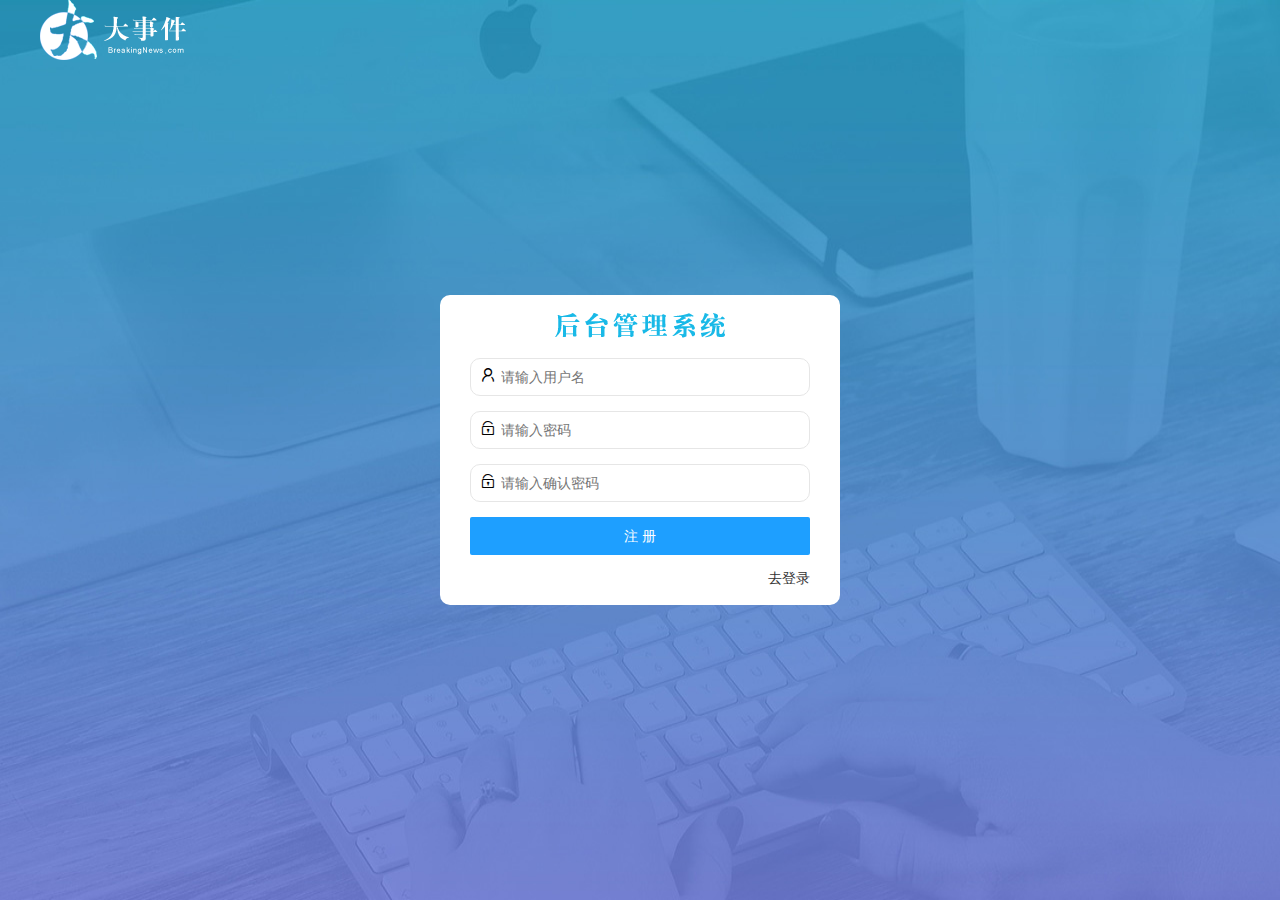
==== commit 4e838403: "完成注册与登录页切换" ====
--- a/login.html
+++ b/login.html
@@ -8,10 +8,62 @@
     <link rel="stylesheet" href="assets/css/login.css">
 </head>
 <body>
-    <div class="login-bg">
-        
+    <!-- 页面logo -->
+    <div class="logo">
+        <img src="assets/images/logo.png" alt="">
+    </div>
+    <!-- 中间登录区域 -->
+    <div class="login">
+        <div class="title">
+            <img src="assets/images/login_title.png" alt="">
+        </div>
+
+        <form class="layui-form">
+            <div class="layui-form-item">
+                <span class="layui-icon layui-icon-username"></span>
+                <input type="text" name="username" required  lay-verify="required" placeholder="请输入用户名" autocomplete="off" class="layui-input username">
+            </div>
+            <div class="layui-form-item">
+                <span class="layui-icon layui-icon-password"></span>
+                <input type="password" name="password" required  lay-verify="required" placeholder="请输入密码" autocomplete="off" class="layui-input password">
+            </div>
+            <div class="layui-form-item">
+                <div class="layui-btn layui-btn-normal layui-btn-fluid loginbtn">登 录</div>
+            </div>
+            <div class="layui-form-item">
+                <a href="javascript:;" class="toreg">去注册</a>
+            </div>
+        </form>
+    </div>
+    <!-- 中间注册区域 -->
+    <div class="register">
+        <div class="title">
+            <img src="assets/images/login_title.png" alt="">
+        </div>
+
+        <form class="layui-form myForm">
+            <div class="layui-form-item">
+                <span class="layui-icon layui-icon-username"></span>
+                <input type="text" name="username" required  lay-verify="required|username" placeholder="请输入用户名" autocomplete="off" class="layui-input reg-name">
+            </div>
+            <div class="layui-form-item">
+                <span class="layui-icon layui-icon-password"></span>
+                <input type="password" name="password" required  lay-verify="required|pass" placeholder="请输入密码" autocomplete="off" class="layui-input reg-pass">
+            </div>
+            <div class="layui-form-item">
+                <span class="layui-icon layui-icon-password"></span>
+                <input type="password" name="password" required  lay-verify="required|repass" placeholder="请输入确认密码" autocomplete="off" class="layui-input reg-repass">
+            </div>
+            <div class="layui-form-item">
+                <div class="layui-btn layui-btn-normal layui-btn-fluid registerbtn" lay-submit lay-filter="formDemo">注 册</div>
+            </div>
+            <div class="layui-form-item">
+                <a href="javascript:;" class="tolog">去登录</a>
+            </div>
+        </form>
     </div>
 </body>
 <script src="assets/lib/layui/layui.all.js"></script>
+<script src="assets/lib/jquery.js"></script>
 <script src="assets/js/login.js"></script>
 </html>--- a/assets/css/login.css
+++ b/assets/css/login.css
@@ -0,0 +1,84 @@
+*{
+    margin:0;
+    padding:0;
+}
+
+html,body{
+    height:100%;
+}
+
+body{
+    background:url(../images/login_bg.jpg)no-repeat;
+    background-size: 100% 100%;
+}
+
+.logo{
+    width:1200px;
+    margin:0 auto;
+}
+
+.login,.register{
+    position: absolute;
+    left:50%;
+    top:50%;
+    transform: translate(-50%,-50%);
+    width:400px;
+    height:310px;
+    background:#fff;
+    border-radius: 10px;
+
+}
+
+.login .layui-form .layui-form-item{
+    position: relative;
+    padding:0 30px;
+}
+
+.login .layui-form .layui-form-item span{
+    position: absolute;
+    left:40px;
+    top:9px;
+}
+
+.login .layui-form .layui-form-item input{
+    border-radius: 10px;
+    padding-left:30px;
+}
+
+.login .layui-form .layui-form-item{
+    text-align:right;
+}
+
+.register .layui-form .layui-form-item{
+    position: relative;
+    padding:0 30px;
+}
+
+.register .layui-form .layui-form-item span{
+    position: absolute;
+    left:40px;
+    top:9px;
+}
+
+.register .layui-form .layui-form-item input{
+    border-radius: 10px;
+    padding-left:30px;
+}
+
+.register .layui-form .layui-form-item{
+    text-align:right;
+}
+
+.login{
+    display:none;
+}
+
+/* .register{
+    display:none;
+} */
+
+.title{
+    padding-top:18px;
+    text-align:center;
+    margin-bottom: 20px;
+}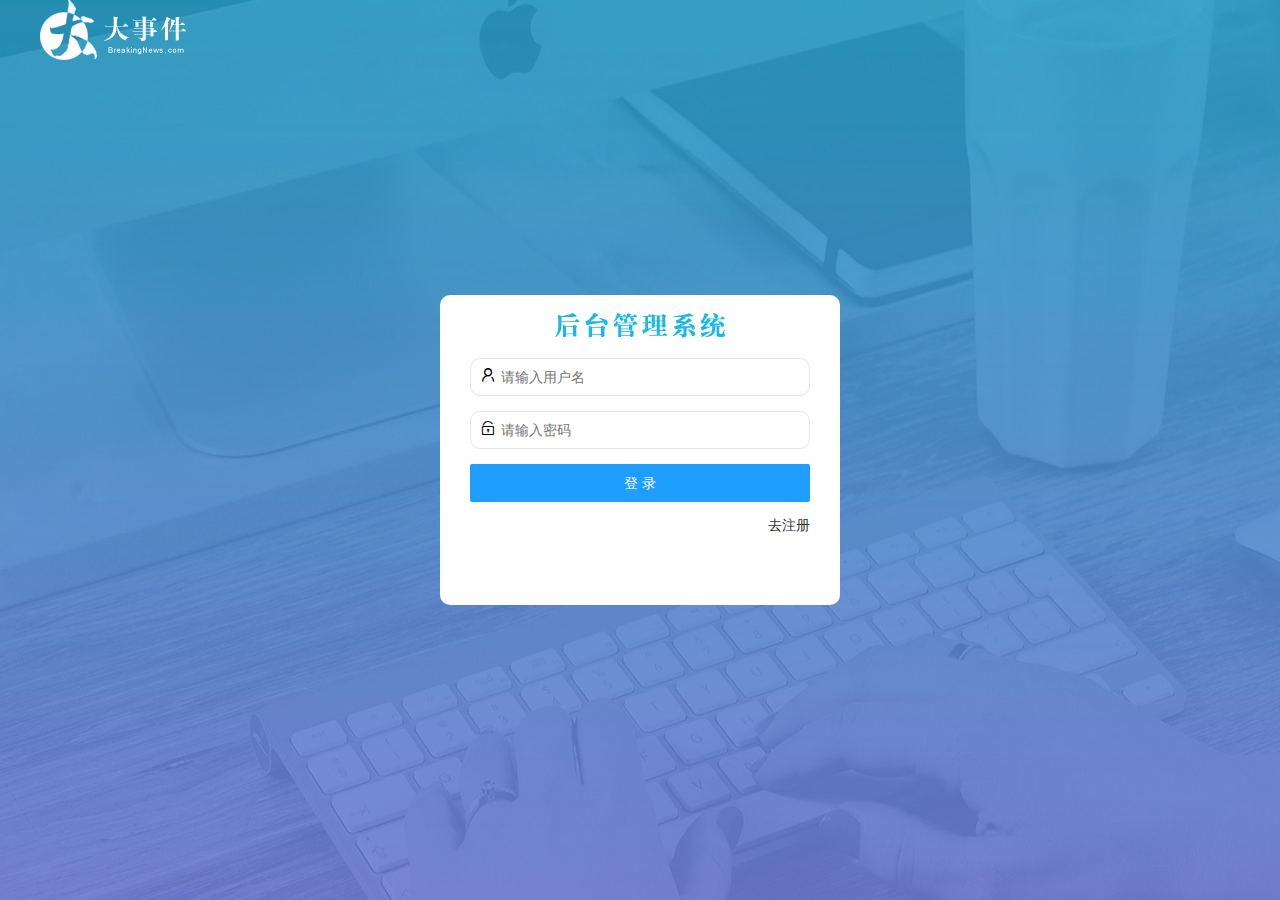
==== commit 3a752514: "搭建了后台主页html，css，js文件" ====
--- a/login.html
+++ b/login.html
@@ -18,17 +18,17 @@
             <img src="assets/images/login_title.png" alt="">
         </div>
 
-        <form class="layui-form">
+        <form class="layui-form myForm">
             <div class="layui-form-item">
                 <span class="layui-icon layui-icon-username"></span>
-                <input type="text" name="username" required  lay-verify="required" placeholder="请输入用户名" autocomplete="off" class="layui-input username">
+                <input type="text" name="username" required  lay-verify="required|username" placeholder="请输入用户名" autocomplete="off" class="layui-input username">
             </div>
             <div class="layui-form-item">
                 <span class="layui-icon layui-icon-password"></span>
-                <input type="password" name="password" required  lay-verify="required" placeholder="请输入密码" autocomplete="off" class="layui-input password">
+                <input type="password" name="password" required  lay-verify="required|pass" placeholder="请输入密码" autocomplete="off" class="layui-input password">
             </div>
             <div class="layui-form-item">
-                <div class="layui-btn layui-btn-normal layui-btn-fluid loginbtn">登 录</div>
+                <div class="layui-btn layui-btn-normal layui-btn-fluid loginbtn"lay-submit lay-filter="formDemo">登 录</div>
             </div>
             <div class="layui-form-item">
                 <a href="javascript:;" class="toreg">去注册</a>
@@ -52,7 +52,7 @@
             </div>
             <div class="layui-form-item">
                 <span class="layui-icon layui-icon-password"></span>
-                <input type="password" name="password" required  lay-verify="required|repass" placeholder="请输入确认密码" autocomplete="off" class="layui-input reg-repass">
+                <input type="password" required  lay-verify="required|repass" placeholder="请输入确认密码" autocomplete="off" class="layui-input reg-repass">
             </div>
             <div class="layui-form-item">
                 <div class="layui-btn layui-btn-normal layui-btn-fluid registerbtn" lay-submit lay-filter="formDemo">注 册</div>
@@ -65,5 +65,6 @@
 </body>
 <script src="assets/lib/layui/layui.all.js"></script>
 <script src="assets/lib/jquery.js"></script>
+<script src="assets/js/utils.js"></script>
 <script src="assets/js/login.js"></script>
 </html>--- a/assets/css/login.css
+++ b/assets/css/login.css
@@ -69,13 +69,10 @@
     text-align:right;
 }
 
-.login{
+
+.register{
     display:none;
 }
-
-/* .register{
-    display:none;
-} */
 
 .title{
     padding-top:18px;
